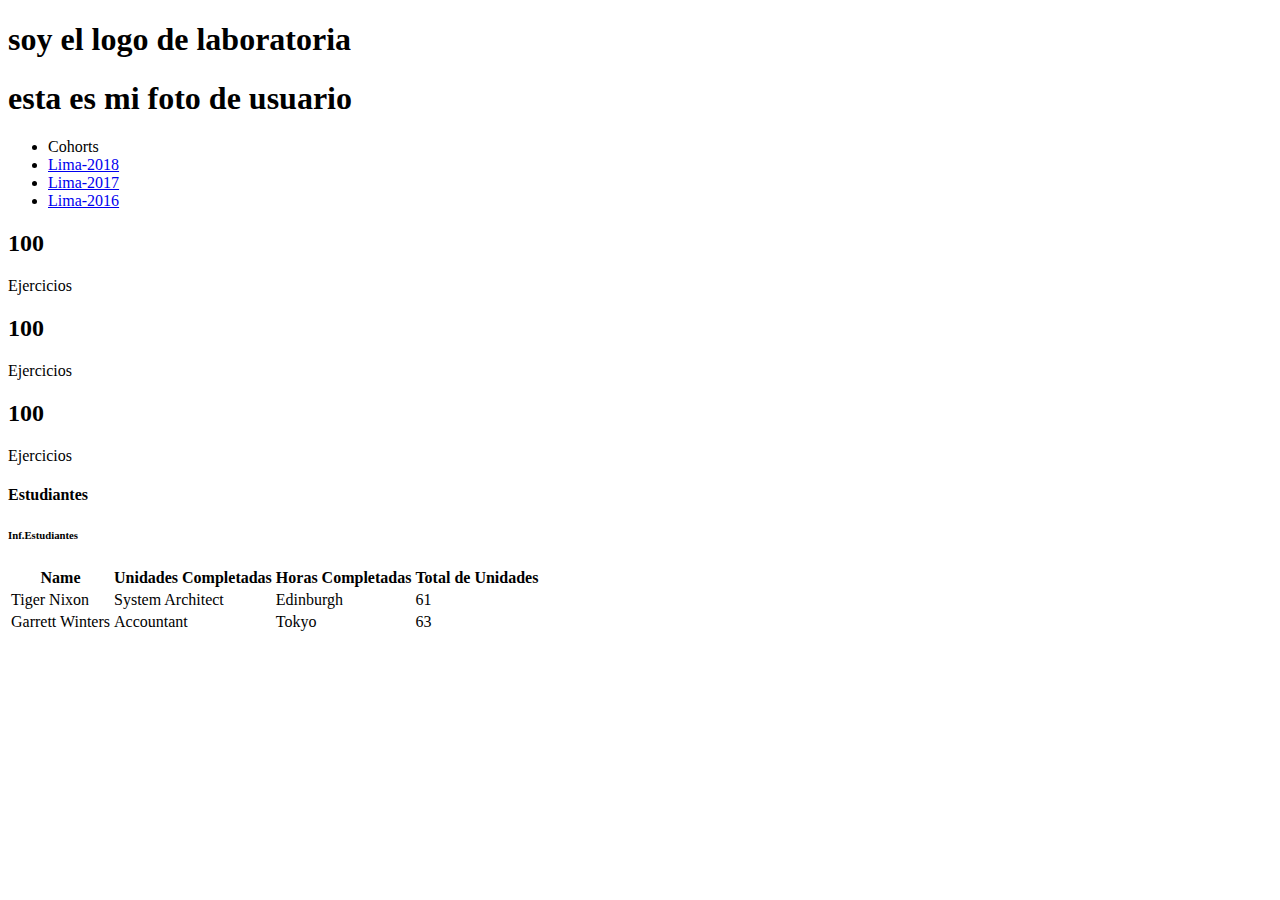
==== src/index.html @ 4afe00bd "Se agregó la plantilla base con estilos básicos en css +html" ====
<!DOCTYPE html>
<html lang="es">

<head>
    <meta charset="utf-8">
    <meta name="viewport" content="width=device-width, initial-scale=1">
    <link href="css/style.css" rel="stylesheet">
</head>

<body>
    <div>
        <div class="header">
            <nav>
                <!-- Logo -->
                <div class="navbar-left">
                    <h1>soy el logo de laboratoria</h1>
                </div>

                <div class="navbar-rigth">
                    <h1>esta es mi foto de usuario</h1>
                </div>
            </nav>
        </div>
        <div class="main">
            <div>
                <!-- Sidebar navigation-->
                <nav class="sidenav">
                    <ul>
                        <li>Cohorts</li>
                        <li>
                            <a href="#">Lima-2018 </a>
                        </li>
                        <li>
                            <a href="#">Lima-2017 </a>
                        </li>
                        <li>
                            <a href="#">Lima-2016</a>
                        </li>

                    </ul>
                    </li>
                    </ul>
                </nav>

            </div>

            <div class="container-fluid">

                <div class="row">

                    <div class="col-md-3">
                        <div class="card">
                            <h2>100</h2>
                            <p class="">Ejercicios </p>

                        </div>
                    </div>
                    <div class="col-md-3">
                        <div class="card">
                            <h2>100</h2>
                            <p class="">Ejercicios </p>

                        </div>
                    </div>
                    <div class="col-md-3">
                        <div class="card">
                            <h2>100</h2>
                            <p class="">Ejercicios </p>

                        </div>
                    </div>

                </div>

                <!-- debe ir tabla -->
                <div class="container-fluid">
                    <!-- Start Page Content -->
                    <div class="row">
                        <div class="col-12">

                            <div>
                                <div>
                                    <h4>Estudiantes</h4>
                                    <h6 class="card-subtitle">Inf.Estudiantes</h6>
                                    <div>
                                        <table id="customers">
                                            <thead>
                                                <tr>
                                                    <th>Name</th>
                                                    <th>Unidades Completadas</th>
                                                    <th>Horas Completadas</th>
                                                    <th>Total de Unidades</th>

                                                </tr>
                                            </thead>
                                            <tbody>
                                                <tr>
                                                    <td>Tiger Nixon</td>
                                                    <td>System Architect</td>
                                                    <td>Edinburgh</td>
                                                    <td>61</td>

                                                </tr>
                                                <tr>
                                                    <td>Garrett Winters</td>
                                                    <td>Accountant</td>
                                                    <td>Tokyo</td>
                                                    <td>63</td>

                                                </tr>

                                            </tbody>
                                        </table>
                                    </div>
                                </div>
                            </div>

                        </div>
                    </div>

                </div>





            </div>
        </div>

    </div>

</body>

</html>
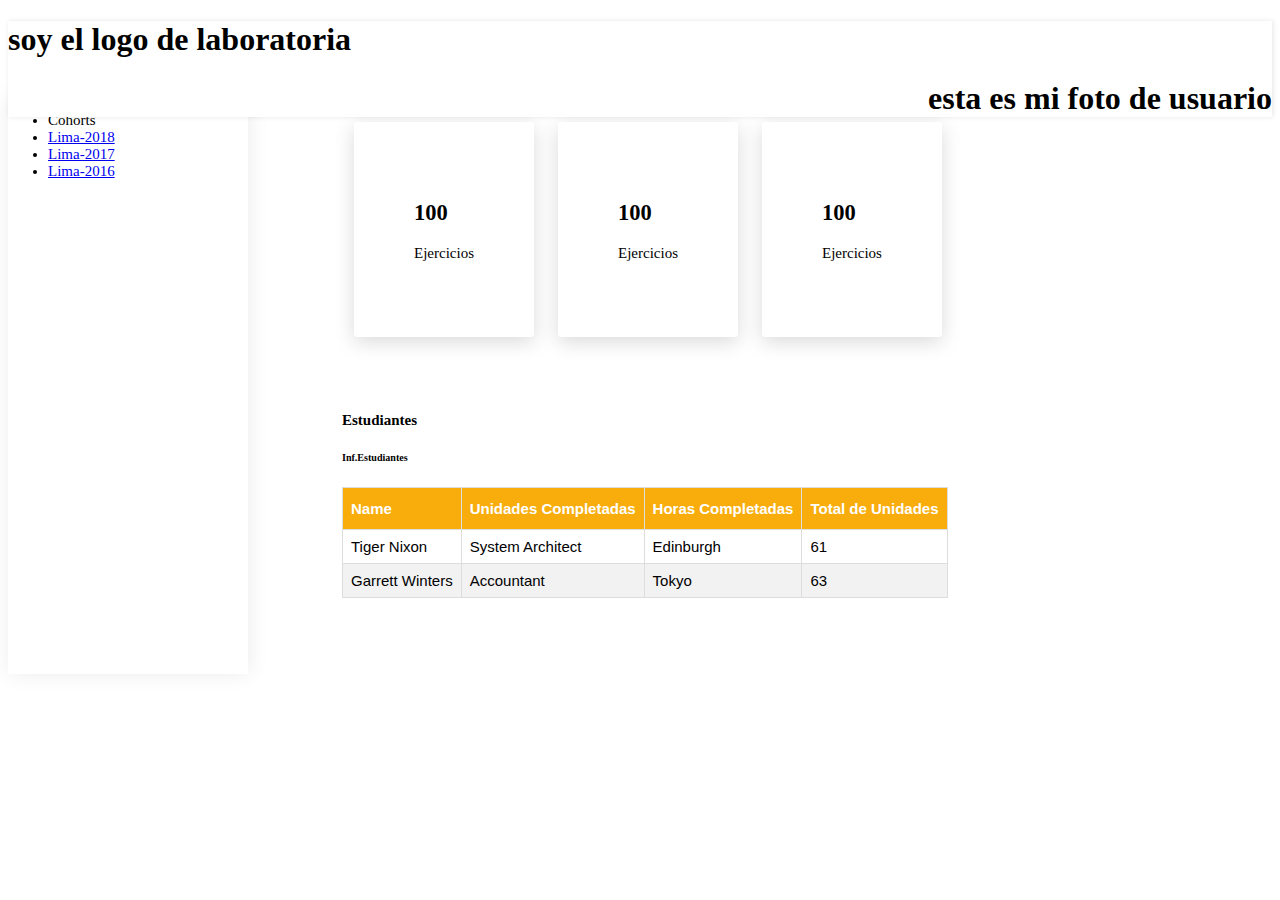
==== commit 35c99c86: "Se direccionó el archivo de Stylos.css" ====
--- a/src/index.html
+++ b/src/index.html
@@ -4,7 +4,7 @@
 <head>
     <meta charset="utf-8">
     <meta name="viewport" content="width=device-width, initial-scale=1">
-    <link href="css/style.css" rel="stylesheet">
+    <link rel="stylesheet" href="style.css">
 </head>
 
 <body>
@@ -128,7 +128,7 @@
         </div>
 
     </div>
-
+    <script type="text/javascript" src="data.js"></script>
 </body>
 
 </html>--- a/src/style.css
+++ b/src/style.css
@@ -0,0 +1,74 @@
+.main {
+  width: 100%;
+  top: 20px;
+  position: absolute;
+  font-size: 15px;
+  display: flex;
+}
+.container-fluid {
+  margin-top:7%;
+  margin-right: auto;
+  margin-left: auto;
+}
+.navbar-left {
+  text-align: left;
+}
+.navbar-rigth{
+  text-align: right;
+}
+.header {
+  position: relative;
+  z-index: 50;
+  background: #fff;
+  box-shadow: 1px 0 5px rgba(0, 0, 0, 0.1);
+}
+.row {
+
+  display: flex;
+
+}
+.col-md-4 {
+  flex: 0 0 25%;
+  max-width: 25%}
+.card {
+  background: #ffffff none repeat scroll 0 0;
+  margin: 12px ;
+  padding: 60px;
+  border: 0 solid #e7e7e7;
+  border-radius: 3px;
+  box-shadow: 0 5px 20px 0 rgba(0,0,0,0.15);
+}
+#customers {
+  font-family: "Trebuchet MS", Arial, Helvetica, sans-serif;
+  border-collapse: collapse;
+  width: 100%;
+}
+#customers td, #customers th {
+  border: 1px solid #ddd;
+  padding: 8px;
+}
+
+#customers tr:nth-child(even){background-color: #f2f2f2;}
+
+#customers tr:hover {background-color: #ddd;}
+
+#customers th {
+  padding-top: 12px;
+  padding-bottom: 12px;
+  text-align: left;
+  background-color: rgb(248, 173, 12);
+  color: white;
+}
+
+.sidenav {
+   margin-top:6%;
+   height: 100%;
+  position: absolute;
+  width: 240px;
+  height: 100%;
+
+  background: #fff;
+  -webkit-box-shadow: 1px 0 20px rgba(0, 0, 0, 0.08);
+  box-shadow: 1px 0 20px rgba(0, 0, 0, 0.08);
+
+}
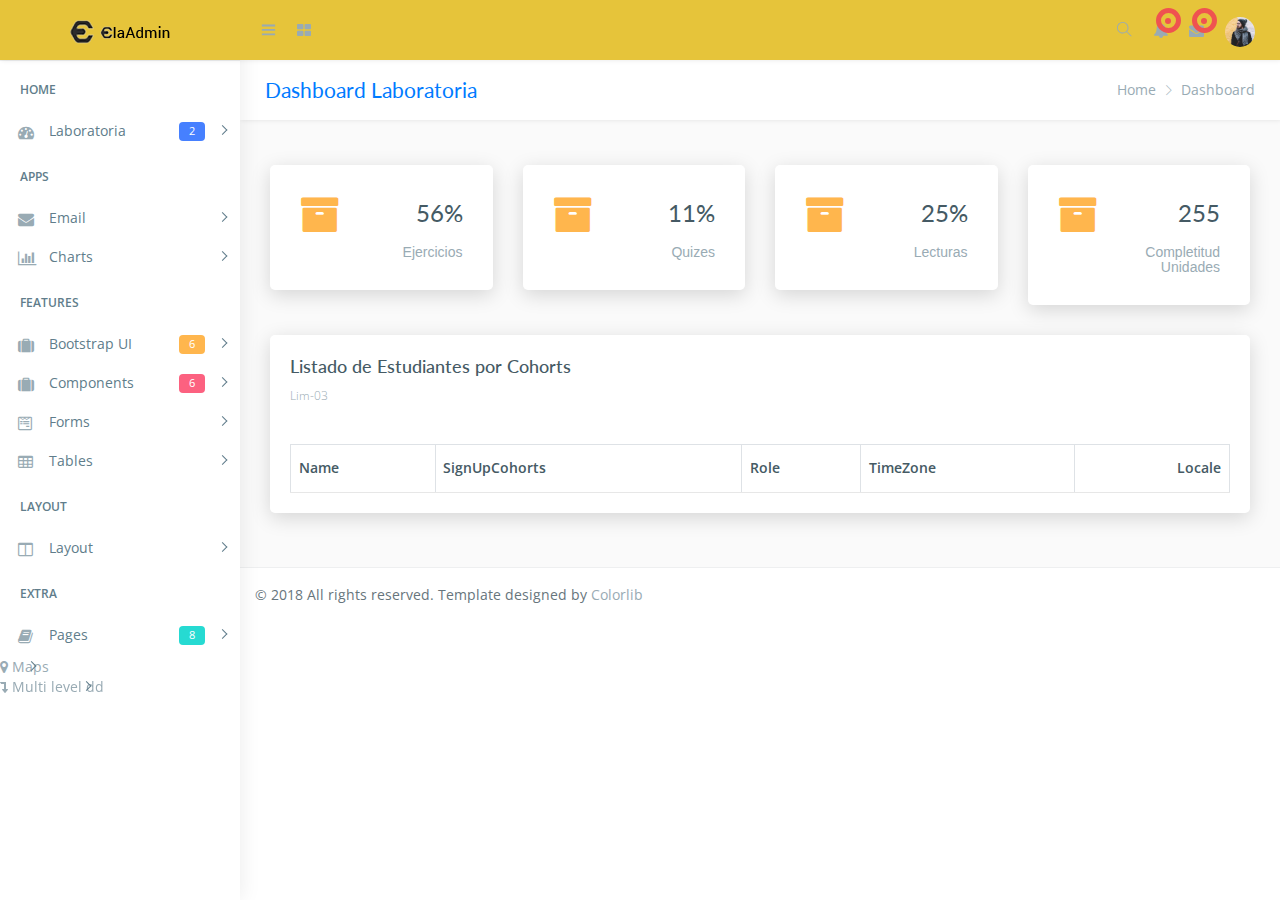
==== commit ea7b651c: "filtro por cohorts" ====
--- a/src/index.html
+++ b/src/index.html
@@ -1,134 +1,838 @@
 <!DOCTYPE html>
-<html lang="es">
+<html lang="en">
 
 <head>
     <meta charset="utf-8">
+    <meta http-equiv="X-UA-Compatible" content="IE=edge">
+    <!-- Tell the browser to be responsive to screen width -->
     <meta name="viewport" content="width=device-width, initial-scale=1">
-    <link rel="stylesheet" href="style.css">
+    <meta name="description" content="">
+    <meta name="author" content="">
+    <!-- Favicon icon -->
+    <link rel="icon" type="image/png" sizes="16x16" href="images/favicon.png">
+    <title>Ela - Bootstrap Admin Dashboard Template</title>
+    <!-- Bootstrap Core CSS -->
+    <link href="css/lib/bootstrap/bootstrap.min.css" rel="stylesheet">
+    <!-- Custom CSS -->
+
+    <link href="css/lib/calendar2/semantic.ui.min.css" rel="stylesheet">
+    <link href="css/lib/calendar2/pignose.calendar.min.css" rel="stylesheet">
+    <link href="css/lib/owl.carousel.min.css" rel="stylesheet" />
+    <link href="css/lib/owl.theme.default.min.css" rel="stylesheet" />
+    <link href="css/helper.css" rel="stylesheet">
+    <link href="css/style.css" rel="stylesheet">
+
 </head>
 
-<body>
-    <div>
+<body class="fix-header fix-sidebar">
+
+    <!-- Main wrapper  -->
+    <div id="main-wrapper">
+        <!-- header header  -->
         <div class="header">
-            <nav>
+            <nav class="navbar top-navbar navbar-expand-md navbar-light">
                 <!-- Logo -->
-                <div class="navbar-left">
-                    <h1>soy el logo de laboratoria</h1>
+                <div class="navbar-header">
+                    <a class="navbar-brand" href="index.html">
+                        <!-- Logo icon -->
+                        <b>
+                            <img src="images/logo.png" alt="homepage" class="dark-logo" />
+                        </b>
+                        <!--End Logo icon -->
+                        <!-- Logo text -->
+                        <span>
+                            <img src="images/logo-text.png" alt="homepage" class="dark-logo" />
+                        </span>
+                    </a>
                 </div>
-
-                <div class="navbar-rigth">
-                    <h1>esta es mi foto de usuario</h1>
+                <!-- End Logo -->
+                <div class="navbar-collapse">
+                    <!-- toggle and nav items -->
+                    <ul class="navbar-nav mr-auto mt-md-0">
+                        <!-- This is  -->
+                        <li class="nav-item">
+                            <a class="nav-link nav-toggler hidden-md-up text-muted  " href="javascript:void(0)">
+                                <i class="mdi mdi-menu"></i>
+                            </a>
+                        </li>
+                        <li class="nav-item m-l-10">
+                            <a class="nav-link sidebartoggler hidden-sm-down text-muted  " href="javascript:void(0)">
+                                <i class="ti-menu"></i>
+                            </a>
+                        </li>
+                        <!-- Messages -->
+                        <li class="nav-item dropdown mega-dropdown">
+                            <a class="nav-link dropdown-toggle text-muted  " href="#" data-toggle="dropdown" aria-haspopup="true"
+                                aria-expanded="false">
+                                <i class="fa fa-th-large"></i>
+                            </a>
+                            <div class="dropdown-menu animated zoomIn">
+                                <ul class="mega-dropdown-menu row">
+
+
+                                    <li class="col-lg-3  m-b-30">
+                                        <h4 class="m-b-20">CONTACT US</h4>
+                                        <!-- Contact -->
+                                        <form>
+                                            <div class="form-group">
+                                                <input type="text" class="form-control" id="exampleInputname1" placeholder="Enter Name"> </div>
+                                            <div class="form-group">
+                                                <input type="email" class="form-control" placeholder="Enter email"> </div>
+                                            <div class="form-group">
+                                                <textarea class="form-control" id="exampleTextarea" rows="3" placeholder="Message"></textarea>
+                                            </div>
+                                            <button type="submit" class="btn btn-info">Submit</button>
+                                        </form>
+                                    </li>
+                                    <li class="col-lg-3 col-xlg-3 m-b-30">
+                                        <h4 class="m-b-20">List style</h4>
+                                        <!-- List style -->
+                                        <ul class="list-style-none">
+                                            <li>
+                                                <a href="javascript:void(0)">
+                                                    <i class="fa fa-check text-success"></i> This Is Another Link</a>
+                                            </li>
+                                            <li>
+                                                <a href="javascript:void(0)">
+                                                    <i class="fa fa-check text-success"></i> This Is Another Link</a>
+                                            </li>
+                                            <li>
+                                                <a href="javascript:void(0)">
+                                                    <i class="fa fa-check text-success"></i> This Is Another Link</a>
+                                            </li>
+                                            <li>
+                                                <a href="javascript:void(0)">
+                                                    <i class="fa fa-check text-success"></i> This Is Another Link</a>
+                                            </li>
+                                            <li>
+                                                <a href="javascript:void(0)">
+                                                    <i class="fa fa-check text-success"></i> This Is Another Link</a>
+                                            </li>
+                                        </ul>
+                                    </li>
+                                    <li class="col-lg-3 col-xlg-3 m-b-30">
+                                        <h4 class="m-b-20">List style</h4>
+                                        <!-- List style -->
+                                        <ul class="list-style-none">
+                                            <li>
+                                                <a href="javascript:void(0)">
+                                                    <i class="fa fa-check text-success"></i> This Is Another Link</a>
+                                            </li>
+                                            <li>
+                                                <a href="javascript:void(0)">
+                                                    <i class="fa fa-check text-success"></i> This Is Another Link</a>
+                                            </li>
+                                            <li>
+                                                <a href="javascript:void(0)">
+                                                    <i class="fa fa-check text-success"></i> This Is Another Link</a>
+                                            </li>
+                                            <li>
+                                                <a href="javascript:void(0)">
+                                                    <i class="fa fa-check text-success"></i> This Is Another Link</a>
+                                            </li>
+                                            <li>
+                                                <a href="javascript:void(0)">
+                                                    <i class="fa fa-check text-success"></i> This Is Another Link</a>
+                                            </li>
+                                        </ul>
+                                    </li>
+                                    <li class="col-lg-3 col-xlg-3 m-b-30">
+                                        <h4 class="m-b-20">List style</h4>
+                                        <!-- List style -->
+                                        <ul class="list-style-none">
+                                            <li>
+                                                <a href="javascript:void(0)">
+                                                    <i class="fa fa-check text-success"></i> This Is Another Link</a>
+                                            </li>
+                                            <li>
+                                                <a href="javascript:void(0)">
+                                                    <i class="fa fa-check text-success"></i> This Is Another Link</a>
+                                            </li>
+                                            <li>
+                                                <a href="javascript:void(0)">
+                                                    <i class="fa fa-check text-success"></i> This Is Another Link</a>
+                                            </li>
+                                            <li>
+                                                <a href="javascript:void(0)">
+                                                    <i class="fa fa-check text-success"></i> This Is Another Link</a>
+                                            </li>
+                                            <li>
+                                                <a href="javascript:void(0)">
+                                                    <i class="fa fa-check text-success"></i> This Is Another Link</a>
+                                            </li>
+                                        </ul>
+                                    </li>
+                                </ul>
+                            </div>
+                        </li>
+                        <!-- End Messages -->
+                    </ul>
+                    <!-- User profile and search -->
+                    <ul class="navbar-nav my-lg-0">
+
+                        <!-- Search -->
+                        <li class="nav-item hidden-sm-down search-box">
+                            <a class="nav-link hidden-sm-down text-muted  " href="javascript:void(0)">
+                                <i class="ti-search"></i>
+                            </a>
+                            <form class="app-search">
+                                <input type="text" class="form-control" placeholder="Search here">
+                                <a class="srh-btn">
+                                    <i class="ti-close"></i>
+                                </a>
+                            </form>
+                        </li>
+                        <!-- Comment -->
+                        <li class="nav-item dropdown">
+                            <a class="nav-link dropdown-toggle text-muted text-muted  " href="#" data-toggle="dropdown" aria-haspopup="true" aria-expanded="false">
+                                <i class="fa fa-bell"></i>
+                                <div class="notify">
+                                    <span class="heartbit"></span>
+                                    <span class="point"></span>
+                                </div>
+                            </a>
+                            <div class="dropdown-menu dropdown-menu-right mailbox animated zoomIn">
+                                <ul>
+                                    <li>
+                                        <div class="drop-title">Notifications</div>
+                                    </li>
+                                    <li>
+                                        <div class="message-center">
+                                            <!-- Message -->
+                                            <a href="#">
+                                                <div class="btn btn-danger btn-circle m-r-10">
+                                                    <i class="fa fa-link"></i>
+                                                </div>
+                                                <div class="mail-contnet">
+                                                    <h5>This is title</h5>
+                                                    <span class="mail-desc">Just see the my new admin!</span>
+                                                    <span class="time">9:30 AM</span>
+                                                </div>
+                                            </a>
+                                            <!-- Message -->
+                                            <a href="#">
+                                                <div class="btn btn-success btn-circle m-r-10">
+                                                    <i class="ti-calendar"></i>
+                                                </div>
+                                                <div class="mail-contnet">
+                                                    <h5>This is another title</h5>
+                                                    <span class="mail-desc">Just a reminder that you have event</span>
+                                                    <span class="time">9:10 AM</span>
+                                                </div>
+                                            </a>
+                                            <!-- Message -->
+                                            <a href="#">
+                                                <div class="btn btn-info btn-circle m-r-10">
+                                                    <i class="ti-settings"></i>
+                                                </div>
+                                                <div class="mail-contnet">
+                                                    <h5>This is title</h5>
+                                                    <span class="mail-desc">You can customize this template as you want</span>
+                                                    <span class="time">9:08 AM</span>
+                                                </div>
+                                            </a>
+                                            <!-- Message -->
+                                            <a href="#">
+                                                <div class="btn btn-primary btn-circle m-r-10">
+                                                    <i class="ti-user"></i>
+                                                </div>
+                                                <div class="mail-contnet">
+                                                    <h5>This is another title</h5>
+                                                    <span class="mail-desc">Just see the my admin!</span>
+                                                    <span class="time">9:02 AM</span>
+                                                </div>
+                                            </a>
+                                        </div>
+                                    </li>
+                                    <li>
+                                        <a class="nav-link text-center" href="javascript:void(0);">
+                                            <strong>Check all notifications</strong>
+                                            <i class="fa fa-angle-right"></i>
+                                        </a>
+                                    </li>
+                                </ul>
+                            </div>
+                        </li>
+                        <!-- End Comment -->
+                        <!-- Messages -->
+                        <li class="nav-item dropdown">
+                            <a class="nav-link dropdown-toggle text-muted  " href="#" id="2" data-toggle="dropdown" aria-haspopup="true" aria-expanded="false">
+                                <i class="fa fa-envelope"></i>
+                                <div class="notify">
+                                    <span class="heartbit"></span>
+                                    <span class="point"></span>
+                                </div>
+                            </a>
+                            <div class="dropdown-menu dropdown-menu-right mailbox animated zoomIn" aria-labelledby="2">
+                                <ul>
+                                    <li>
+                                        <div class="drop-title">You have 4 new messages</div>
+                                    </li>
+                                    <li>
+                                        <div class="message-center">
+                                            <!-- Message -->
+                                            <a href="#">
+                                                <div class="user-img">
+                                                    <img src="images/users/5.jpg" alt="user" class="img-circle">
+                                                    <span class="profile-status online pull-right"></span>
+                                                </div>
+                                                <div class="mail-contnet">
+                                                    <h5>Michael Qin</h5>
+                                                    <span class="mail-desc">Just see the my admin!</span>
+                                                    <span class="time">9:30 AM</span>
+                                                </div>
+                                            </a>
+                                            <!-- Message -->
+                                            <a href="#">
+                                                <div class="user-img">
+                                                    <img src="images/users/2.jpg" alt="user" class="img-circle">
+                                                    <span class="profile-status busy pull-right"></span>
+                                                </div>
+                                                <div class="mail-contnet">
+                                                    <h5>John Doe</h5>
+                                                    <span class="mail-desc">I've sung a song! See you at</span>
+                                                    <span class="time">9:10 AM</span>
+                                                </div>
+                                            </a>
+                                            <!-- Message -->
+                                            <a href="#">
+                                                <div class="user-img">
+                                                    <img src="images/users/3.jpg" alt="user" class="img-circle">
+                                                    <span class="profile-status away pull-right"></span>
+                                                </div>
+                                                <div class="mail-contnet">
+                                                    <h5>Mr. John</h5>
+                                                    <span class="mail-desc">I am a singer!</span>
+                                                    <span class="time">9:08 AM</span>
+                                                </div>
+                                            </a>
+                                            <!-- Message -->
+                                            <a href="#">
+                                                <div class="user-img">
+                                                    <img src="images/users/4.jpg" alt="user" class="img-circle">
+                                                    <span class="profile-status offline pull-right"></span>
+                                                </div>
+                                                <div class="mail-contnet">
+                                                    <h5>Michael Qin</h5>
+                                                    <span class="mail-desc">Just see the my admin!</span>
+                                                    <span class="time">9:02 AM</span>
+                                                </div>
+                                            </a>
+                                        </div>
+                                    </li>
+                                    <li>
+                                        <a class="nav-link text-center" href="javascript:void(0);">
+                                            <strong>See all e-Mails</strong>
+                                            <i class="fa fa-angle-right"></i>
+                                        </a>
+                                    </li>
+                                </ul>
+                            </div>
+                        </li>
+                        <!-- End Messages -->
+                        <!-- Profile -->
+                        <li class="nav-item dropdown">
+                            <a class="nav-link dropdown-toggle text-muted  " href="#" data-toggle="dropdown" aria-haspopup="true" aria-expanded="false">
+                                <img src="images/users/5.jpg" alt="user" class="profile-pic" />
+                            </a>
+                            <div class="dropdown-menu dropdown-menu-right animated zoomIn">
+                                <ul class="dropdown-user">
+                                    <li>
+                                        <a href="#">
+                                            <i class="ti-user"></i> Profile</a>
+                                    </li>
+                                    <li>
+                                        <a href="#">
+                                            <i class="ti-wallet"></i> Balance</a>
+                                    </li>
+                                    <li>
+                                        <a href="#">
+                                            <i class="ti-email"></i> Inbox</a>
+                                    </li>
+                                    <li>
+                                        <a href="#">
+                                            <i class="ti-settings"></i> Setting</a>
+                                    </li>
+                                    <li>
+                                        <a href="#">
+                                            <i class="fa fa-power-off"></i> Logout</a>
+                                    </li>
+                                </ul>
+                            </div>
+                        </li>
+                    </ul>
                 </div>
             </nav>
         </div>
-        <div class="main">
-            <div>
+        <!-- End header header -->
+        <!-- Left Sidebar  -->
+        <div class="left-sidebar">
+            <!-- Sidebar scroll-->
+            <div class="scroll-sidebar">
                 <!-- Sidebar navigation-->
-                <nav class="sidenav">
-                    <ul>
-                        <li>Cohorts</li>
-                        <li>
-                            <a href="#">Lima-2018 </a>
-                        </li>
-                        <li>
-                            <a href="#">Lima-2017 </a>
-                        </li>
-                        <li>
-                            <a href="#">Lima-2016</a>
-                        </li>
-
-                    </ul>
-                    </li>
+                <nav class="sidebar-nav">
+                    <ul id="sidebarnav">
+                        <li class="nav-devider"></li>
+                        <li class="nav-label">Home</li>
+                        <li>
+                            <a class="has-arrow  " href="#" aria-expanded="false">
+                                <i class="fa fa-tachometer"></i>
+                                <span class="hide-menu">Laboratoria
+                                    <span class="label label-rouded label-primary pull-right">2</span>
+                                </span>
+                            </a>
+                            <ul aria-expanded="false" class="collapse">
+                                <li>
+                                    <a href="index.html">Ecommerce </a>
+                                </li>
+                                <li>
+                                    <a href="index1.html">Analytics </a>
+                                </li>
+                            </ul>
+                        </li>
+                        <li class="nav-label">Apps</li>
+                        <li>
+                            <a class="has-arrow  " href="#" aria-expanded="false">
+                                <i class="fa fa-envelope"></i>
+                                <span class="hide-menu">Email</span>
+                            </a>
+                            <ul aria-expanded="false" class="collapse">
+                                <li>
+                                    <a href="email-compose.html">Compose</a>
+                                </li>
+                                <li>
+                                    <a href="email-read.html">Read</a>
+                                </li>
+                                <li>
+                                    <a href="email-inbox.html">Inbox</a>
+                                </li>
+                            </ul>
+                        </li>
+                        <li>
+                            <a class="has-arrow  " href="#" aria-expanded="false">
+                                <i class="fa fa-bar-chart"></i>
+                                <span class="hide-menu">Charts</span>
+                            </a>
+                            <ul aria-expanded="false" class="collapse">
+                                <li>
+                                    <a href="chart-flot.html">Flot</a>
+                                </li>
+                                <li>
+                                    <a href="chart-morris.html">Morris</a>
+                                </li>
+                                <li>
+                                    <a href="chart-chartjs.html">ChartJs</a>
+                                </li>
+                                <li>
+                                    <a href="chart-chartist.html">Chartist </a>
+                                </li>
+                                <li>
+                                    <a href="chart-amchart.html">AmChart</a>
+                                </li>
+                                <li>
+                                    <a href="chart-echart.html">EChart</a>
+                                </li>
+                                <li>
+                                    <a href="chart-sparkline.html">Sparkline</a>
+                                </li>
+                                <li>
+                                    <a href="chart-peity.html">Peity</a>
+                                </li>
+                            </ul>
+                        </li>
+                        <li class="nav-label">Features</li>
+                        <li>
+                            <a class="has-arrow  " href="#" aria-expanded="false">
+                                <i class="fa fa-suitcase"></i>
+                                <span class="hide-menu">Bootstrap UI
+                                    <span class="label label-rouded label-warning pull-right">6</span>
+                                </span>
+                            </a>
+                            <ul aria-expanded="false" class="collapse">
+                                <li>
+                                    <a href="ui-alert.html">Alert</a>
+                                </li>
+                                <li>
+                                    <a href="ui-button.html">Button</a>
+                                </li>
+                                <li>
+                                    <a href="ui-dropdown.html">Dropdown</a>
+                                </li>
+                                <li>
+                                    <a href="ui-progressbar.html">Progressbar</a>
+                                </li>
+                                <li>
+                                    <a href="ui-tab.html">Tab</a>
+                                </li>
+                                <li>
+                                    <a href="ui-typography.html">Typography</a>
+                                </li>
+                            </ul>
+                        </li>
+                        <li>
+                            <a class="has-arrow  " href="#" aria-expanded="false">
+                                <i class="fa fa-suitcase"></i>
+                                <span class="hide-menu">Components
+                                    <span class="label label-rouded label-danger pull-right">6</span>
+                                </span>
+                            </a>
+                            <ul aria-expanded="false" class="collapse">
+                                <li>
+                                    <a href="uc-calender.html">Calender</a>
+                                </li>
+                                <li>
+                                    <a href="uc-datamap.html">Datamap</a>
+                                </li>
+                                <li>
+                                    <a href="uc-nestedable.html">Nestedable</a>
+                                </li>
+                                <li>
+                                    <a href="uc-sweetalert.html">Sweetalert</a>
+                                </li>
+                                <li>
+                                    <a href="uc-toastr.html">Toastr</a>
+                                </li>
+                                <li>
+                                    <a href="uc-weather.html">Weather</a>
+                                </li>
+                            </ul>
+                        </li>
+                        <li>
+                            <a class="has-arrow  " href="#" aria-expanded="false">
+                                <i class="fa fa-wpforms"></i>
+                                <span class="hide-menu">Forms</span>
+                            </a>
+                            <ul aria-expanded="false" class="collapse">
+                                <li>
+                                    <a href="form-basic.html">Basic Forms</a>
+                                </li>
+                                <li>
+                                    <a href="form-layout.html">Form Layout</a>
+                                </li>
+                                <li>
+                                    <a href="form-validation.html">Form Validation</a>
+                                </li>
+                                <li>
+                                    <a href="form-editor.html">Editor</a>
+                                </li>
+                                <li>
+                                    <a href="form-dropzone.html">Dropzone</a>
+                                </li>
+                            </ul>
+                        </li>
+                        <li>
+                            <a class="has-arrow  " href="#" aria-expanded="false">
+                                <i class="fa fa-table"></i>
+                                <span class="hide-menu">Tables</span>
+                            </a>
+                            <ul aria-expanded="false" class="collapse">
+                                <li>
+                                    <a href="table-bootstrap.html">Basic Tables</a>
+                                </li>
+                                <li>
+                                    <a href="table-datatable.html">Data Tables</a>
+                                </li>
+                            </ul>
+                        </li>
+                        <li class="nav-label">Layout</li>
+                        <li>
+                            <a class="has-arrow  " href="#" aria-expanded="false">
+                                <i class="fa fa-columns"></i>
+                                <span class="hide-menu">Layout</span>
+                            </a>
+                            <ul aria-expanded="false" class="collapse">
+                                <li>
+                                    <a href="layout-blank.html">Blank</a>
+                                </li>
+                                <li>
+                                    <a href="layout-boxed.html">Boxed</a>
+                                </li>
+                                <li>
+                                    <a href="layout-fix-header.html">Fix Header</a>
+                                </li>
+                                <li>
+                                    <a href="layout-fix-sidebar.html">Fix Sidebar</a>
+                                </li>
+                            </ul>
+                        </li>
+                        <li class="nav-label">EXTRA</li>
+                        <li>
+                            <a class="has-arrow  " href="#" aria-expanded="false">
+                                <i class="fa fa-book"></i>
+                                <span class="hide-menu">Pages
+                                    <span class="label label-rouded label-success pull-right">8</span>
+                                </span>
+                            </a>
+                            <ul aria-expanded="false" class="collapse">
+
+                                <li>
+                                    <a href="#" class="has-arrow">Authentication
+                                        <span class="label label-rounded label-success">6</span>
+                                    </a>
+                                    <ul aria-expanded="false" class="collapse">
+                                        <li>
+                                            <a href="page-login.html">Login</a>
+                                        </li>
+                                        <li>
+                                            <a href="page-register.html">Register</a>
+                                        </li>
+                                        <li>
+                                            <a href="page-invoice.html">Invoice</a>
+                                        </li>
+                                    </ul>
+                                </li>
+                                <li>
+                                    <a href="#" class="has-arrow">Error Pages</a>
+                                    <ul aria-expanded="false" class="collapse"></ul>
+                                        <li>
+                                            <a href="page-error-400.html">400</a>
+                                        </li>
+                                        <li>
+                                            <a href="page-error-403.html">403</a>
+                                        </li>
+                                        <li>
+                                            <a href="page-error-404.html">404</a>
+                                        </li>
+                                        <li>
+                                            <a href="page-error-500.html">500</a>
+                                        </li>
+                                        <li>
+                                            <a href="page-error-503.html">503</a>
+                                        </li>
+                                    </ul>
+                                </li>
+                            </ul>
+                        </li>
+                        <li>
+                            <a class="has-arrow  " href="#" aria-expanded="false">
+                                <i class="fa fa-map-marker"></i>
+                                <span class="hide-menu">Maps</span>
+                            </a>
+                            <ul aria-expanded="false" class="collapse">
+                                <li>
+                                    <a href="map-google.html">Google</a>
+                                </li>
+                                <li>
+                                    <a href="map-vector.html">Vector</a>
+                                </li>
+                            </ul>
+                        </li>
+                        <li>
+                            <a class="has-arrow  " href="#" aria-expanded="false">
+                                <i class="fa fa-level-down"></i>
+                                <span class="hide-menu">Multi level dd</span>
+                            </a>
+                            <ul aria-expanded="false" class="collapse">
+                                <li>
+                                    <a href="#">item 1.1</a>
+                                </li>
+                                <li>
+                                    <a href="#">item 1.2</a>
+                                </li>
+                                <li>
+                                    <a class="has-arrow" href="#" aria-expanded="false">Menu 1.3</a>
+                                    <ul aria-expanded="false" class="collapse">
+                                        <li>
+                                            <a href="#">item 1.3.1</a>
+                                        </li>
+                                        <li>
+                                            <a href="#">item 1.3.2</a>
+                                        </li>
+                                        <li>
+                                            <a href="#">item 1.3.3</a>
+                                        </li>
+                                        <li>
+                                            <a href="#">item 1.3.4</a>
+                                        </li>
+                                    </ul>
+                                </li>
+                                <li>
+                                    <a href="#">item 1.4</a>
+                                </li>
+                            </ul>
+                        </li>
                     </ul>
                 </nav>
-
+                <!-- End Sidebar navigation -->
             </div>
-
+            <!-- End Sidebar scroll-->
+        </div>
+        <!-- End Left Sidebar  -->
+        <!-- Page wrapper  -->
+        <div class="page-wrapper">
+            <!-- Bread crumb -->
+            <div class="row page-titles">
+                <div class="col-md-5 align-self-center">
+                    <h3 class="text-primary">Dashboard Laboratoria</h3>
+                </div>
+                <div class="col-md-7 align-self-center">
+                    <ol class="breadcrumb">
+                        <li class="breadcrumb-item">
+                            <a href="javascript:void(0)">Home</a>
+                        </li>
+                        <li class="breadcrumb-item active">Dashboard</li>
+                    </ol>
+                </div>
+            </div>
+            <!-- End Bread crumb -->
+            <!-- Container fluid  -->
             <div class="container-fluid">
-
+                <!-- Start Page Content -->
                 <div class="row">
-
                     <div class="col-md-3">
-                        <div class="card">
-                            <h2>100</h2>
-                            <p class="">Ejercicios </p>
-
+                        <div class="card p-30">
+                            <div class="media">
+                                <div class="media-left meida media-middle">
+                                    <span>
+                                        <i class="fa fa-archive f-s-40 color-warning"></i>
+                                    </span>
+                                </div>
+                                <div class="media-body media-text-right">
+                                    <h2>56%</h2>
+                                    <p class="m-b-0">Ejercicios</p>
+                                </div>
+                            </div>
                         </div>
                     </div>
                     <div class="col-md-3">
-                        <div class="card">
-                            <h2>100</h2>
-                            <p class="">Ejercicios </p>
-
+                        <div class="card p-30">
+                            <div class="media">
+                                <div class="media-left meida media-middle">
+                                    <span>
+                                        <i class="fa fa-archive f-s-40 color-warning"></i>
+                                    </span>
+                                </div>
+                                <div class="media-body media-text-right">
+                                    <h2>11%</h2>
+                                    <p class="m-b-0">Quizes</p>
+                                </div>
+                            </div>
                         </div>
                     </div>
                     <div class="col-md-3">
-                        <div class="card">
-                            <h2>100</h2>
-                            <p class="">Ejercicios </p>
-
+                        <div class="card p-30">
+                            <div class="media">
+                                <div class="media-left meida media-middle">
+                                    <span>
+                                        <i class="fa fa-archive f-s-40 color-warning"></i>
+                                    </span>
+                                </div>
+                                <div class="media-body media-text-right">
+                                    <h2>25%</h2>
+                                    <p class="m-b-0">Lecturas</p>
+                                </div>
+                            </div>
                         </div>
                     </div>
-
-                </div>
-
-                <!-- debe ir tabla -->
-                <div class="container-fluid">
-                    <!-- Start Page Content -->
-                    <div class="row">
-                        <div class="col-12">
-
-                            <div>
-                                <div>
-                                    <h4>Estudiantes</h4>
-                                    <h6 class="card-subtitle">Inf.Estudiantes</h6>
-                                    <div>
-                                        <table id="customers">
-                                            <thead>
-                                                <tr>
-                                                    <th>Name</th>
-                                                    <th>Unidades Completadas</th>
-                                                    <th>Horas Completadas</th>
-                                                    <th>Total de Unidades</th>
-
-                                                </tr>
-                                            </thead>
-                                            <tbody>
-                                                <tr>
-                                                    <td>Tiger Nixon</td>
-                                                    <td>System Architect</td>
-                                                    <td>Edinburgh</td>
-                                                    <td>61</td>
-
-                                                </tr>
-                                                <tr>
-                                                    <td>Garrett Winters</td>
-                                                    <td>Accountant</td>
-                                                    <td>Tokyo</td>
-                                                    <td>63</td>
-
-                                                </tr>
-
-                                            </tbody>
-                                        </table>
-                                    </div>
+                    <div class="col-md-3">
+                        <div class="card p-30">
+                            <div class="media">
+                                <div class="media-left meida media-middle">
+                                    <span>
+                                        <i class="fa fa-archive f-s-40 color-warning"></i>
+                                    </span>
+                                </div>
+                                <div class="media-body media-text-right">
+                                    <h2>255</h2>
+                                    <p class="m-b-0">Completitud Unidades</p>
                                 </div>
                             </div>
-
                         </div>
                     </div>
-
                 </div>
-
-
-
-
-
+                <!-- *******************************DATATABLE **********************************************-->
+                <div class="card">
+                    <div class="card-body">
+                        <h4 class="card-title">Listado de Estudiantes por Cohorts</h4>
+                        <h6 class="card-subtitle">Lim-03</h6>
+                        <div class="table-responsive m-t-40">
+                            <table  class="table table-bordered table-striped">
+                                <thead>
+                                    <tr>
+                                        <th>Name</th>
+                                        <th>SignUpCohorts</th>
+                                        <th>Role</th>
+                                        <th>TimeZone</th>
+                                        <th>Locale</th>
+                                     
+                                    </tr>
+                                </thead>
+                                <tbody id="tbody">
+                                   
+                 
+                                </tbody>
+                            </table>
+                        </div>
+                    </div>
+                </div>
+
+
+                <!-- *******************************DATATABLE **********************************************-->
+
+
+                <!-- End PAge Content -->
             </div>
+            <!-- End Container fluid  -->
+            <!-- footer -->
+            <footer class="footer"> © 2018 All rights reserved. Template designed by
+                <a href="https://colorlib.com">Colorlib</a>
+            </footer>
+            <!-- End footer -->
         </div>
-
+        <!-- End Page wrapper  -->
     </div>
-    <script type="text/javascript" src="data.js"></script>
+    <!-- End Wrapper -->
+    <!-- All Jquery -->
+    <script src="js/lib/jquery/jquery.min.js"></script>
+    <!-- Bootstrap tether Core JavaScript -->
+    <script src="js/lib/bootstrap/js/popper.min.js"></script>
+    <script src="js/lib/bootstrap/js/bootstrap.min.js"></script>
+    <!-- slimscrollbar scrollbar JavaScript -->
+    <script src="js/jquery.slimscroll.js"></script>
+    <!--Menu sidebar -->
+    <script src="js/sidebarmenu.js"></script>
+    <!--stickey kit -->
+    <script src="js/lib/sticky-kit-master/dist/sticky-kit.min.js"></script>
+    <!--Custom JavaScript -->
+
+
+    <!-- Amchart -->
+    <script src="js/lib/morris-chart/raphael-min.js"></script>
+    <script src="js/lib/morris-chart/morris.js"></script>
+    <script src="js/lib/morris-chart/dashboard1-init.js"></script>
+
+
+    <script src="js/lib/calendar-2/moment.latest.min.js"></script>
+    <!-- scripit init-->
+    <script src="js/lib/calendar-2/semantic.ui.min.js"></script>
+    <!-- scripit init-->
+    <script src="js/lib/calendar-2/prism.min.js"></script>
+    <!-- scripit init-->
+    <script src="js/lib/calendar-2/pignose.calendar.min.js"></script>
+    <!-- scripit init-->
+    <script src="js/lib/calendar-2/pignose.init.js"></script>
+
+    <script src="js/lib/owl-carousel/owl.carousel.min.js"></script>
+    <script src="js/lib/owl-carousel/owl.carousel-init.js"></script>
+    <!--*********************DATATABLES JSCRIPT*************************************************-->
+
+
+    <script src="js/lib/datatables/datatables.min.js"></script>
+    <script src="js/lib/datatables/cdn.datatables.net/buttons/1.2.2/js/dataTables.buttons.min.js"></script>
+    <script src="js/lib/datatables/cdn.datatables.net/buttons/1.2.2/js/buttons.flash.min.js"></script>
+    <script src="js/lib/datatables/cdnjs.cloudflare.com/ajax/libs/jszip/2.5.0/jszip.min.js"></script>
+    <script src="js/lib/datatables/cdn.rawgit.com/bpampuch/pdfmake/0.1.18/build/pdfmake.min.js"></script>
+    <script src="js/lib/datatables/cdn.rawgit.com/bpampuch/pdfmake/0.1.18/build/vfs_fonts.js"></script>
+    <script src="js/lib/datatables/cdn.datatables.net/buttons/1.2.2/js/buttons.html5.min.js"></script>
+    <script src="js/lib/datatables/cdn.datatables.net/buttons/1.2.2/js/buttons.print.min.js"></script>
+    <script src="js/lib/datatables/datatables-init.js"></script>
+    <!--*********************DATATABLES JSCRIPT*************************************************-->
+
+    <!-- scripit init-->
+<!-- 
+    <script src="js/scripts.js"></script> -->
+    <script src="data.js"></script> 
+
 </body>
 
 </html>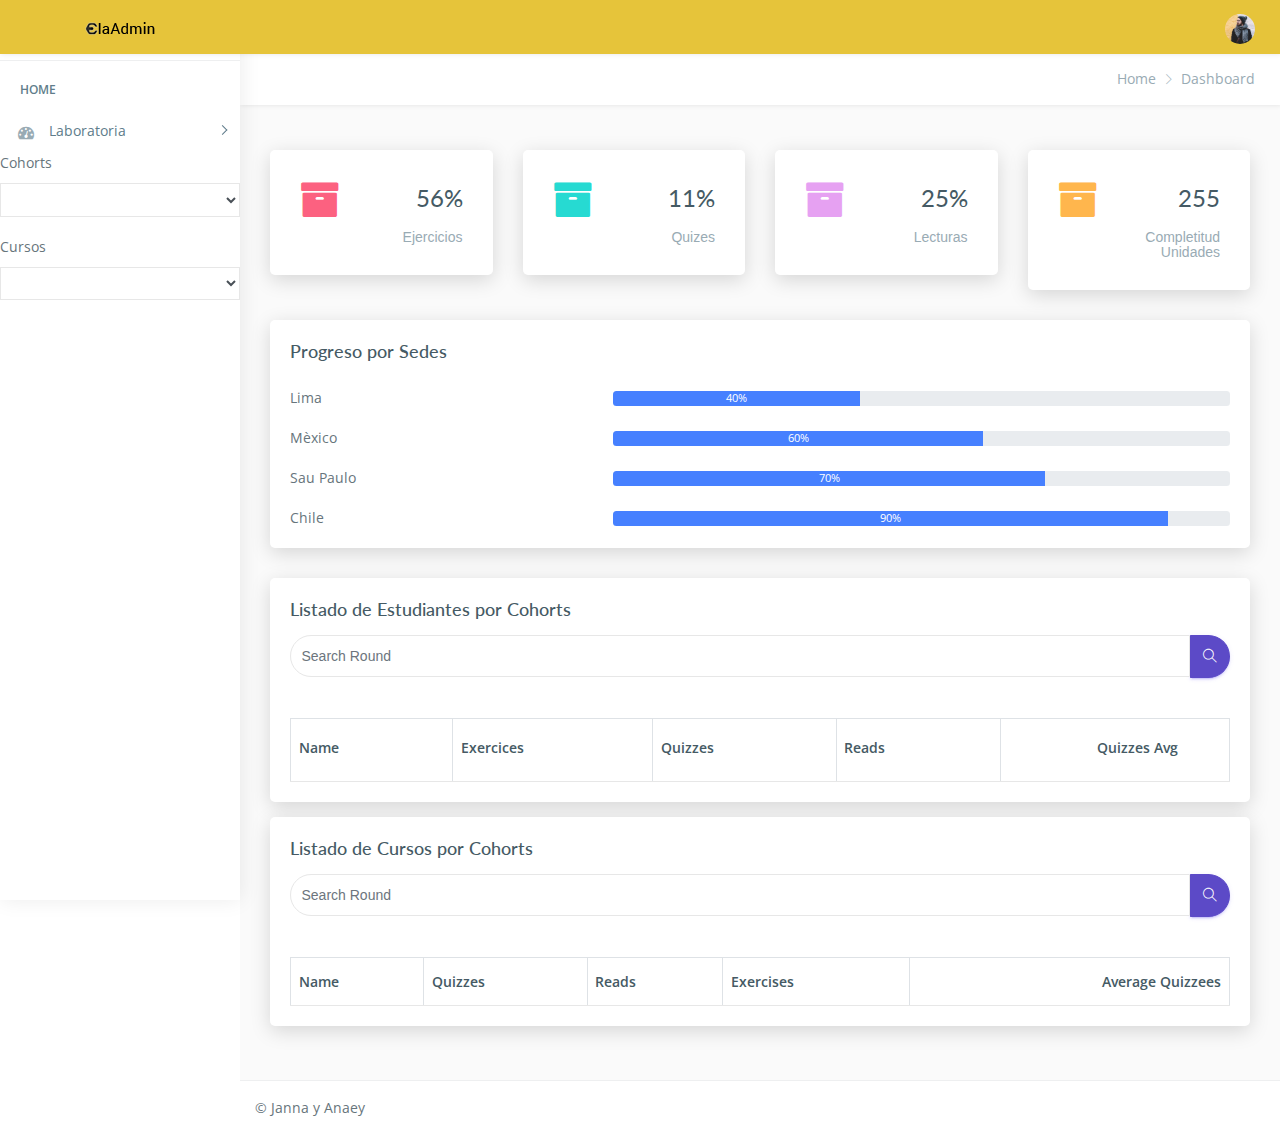
==== commit ba1812ad: "se creo la funcion initEvents para hacer la busqueda en las tablas" ====
--- a/src/index.html
+++ b/src/index.html
@@ -10,8 +10,11 @@
     <meta name="author" content="">
     <!-- Favicon icon -->
     <link rel="icon" type="image/png" sizes="16x16" href="images/favicon.png">
-    <title>Ela - Bootstrap Admin Dashboard Template</title>
+    <title>Dashboard Laboratoria</title>
     <!-- Bootstrap Core CSS -->
+    <link rel="stylesheet" href="https://use.fontawesome.com/releases/v5.1.0/css/all.css" integrity="sha384-lKuwvrZot6UHsBSfcMvOkWwlCMgc0TaWr+30HWe3a4ltaBwTZhyTEggF5tJv8tbt" crossorigin="anonymous">
+
+
     <link href="css/lib/bootstrap/bootstrap.min.css" rel="stylesheet">
     <!-- Custom CSS -->
 
@@ -34,12 +37,8 @@
                 <!-- Logo -->
                 <div class="navbar-header">
                     <a class="navbar-brand" href="index.html">
-                        <!-- Logo icon -->
-                        <b>
-                            <img src="images/logo.png" alt="homepage" class="dark-logo" />
-                        </b>
-                        <!--End Logo icon -->
-                        <!-- Logo text -->
+
+                        <!--Logo text-->
                         <span>
                             <img src="images/logo-text.png" alt="homepage" class="dark-logo" />
                         </span>
@@ -55,310 +54,22 @@
                                 <i class="mdi mdi-menu"></i>
                             </a>
                         </li>
-                        <li class="nav-item m-l-10">
-                            <a class="nav-link sidebartoggler hidden-sm-down text-muted  " href="javascript:void(0)">
-                                <i class="ti-menu"></i>
-                            </a>
-                        </li>
+
                         <!-- Messages -->
-                        <li class="nav-item dropdown mega-dropdown">
-                            <a class="nav-link dropdown-toggle text-muted  " href="#" data-toggle="dropdown" aria-haspopup="true"
-                                aria-expanded="false">
-                                <i class="fa fa-th-large"></i>
-                            </a>
-                            <div class="dropdown-menu animated zoomIn">
-                                <ul class="mega-dropdown-menu row">
-
-
-                                    <li class="col-lg-3  m-b-30">
-                                        <h4 class="m-b-20">CONTACT US</h4>
-                                        <!-- Contact -->
-                                        <form>
-                                            <div class="form-group">
-                                                <input type="text" class="form-control" id="exampleInputname1" placeholder="Enter Name"> </div>
-                                            <div class="form-group">
-                                                <input type="email" class="form-control" placeholder="Enter email"> </div>
-                                            <div class="form-group">
-                                                <textarea class="form-control" id="exampleTextarea" rows="3" placeholder="Message"></textarea>
-                                            </div>
-                                            <button type="submit" class="btn btn-info">Submit</button>
-                                        </form>
-                                    </li>
-                                    <li class="col-lg-3 col-xlg-3 m-b-30">
-                                        <h4 class="m-b-20">List style</h4>
-                                        <!-- List style -->
-                                        <ul class="list-style-none">
-                                            <li>
-                                                <a href="javascript:void(0)">
-                                                    <i class="fa fa-check text-success"></i> This Is Another Link</a>
-                                            </li>
-                                            <li>
-                                                <a href="javascript:void(0)">
-                                                    <i class="fa fa-check text-success"></i> This Is Another Link</a>
-                                            </li>
-                                            <li>
-                                                <a href="javascript:void(0)">
-                                                    <i class="fa fa-check text-success"></i> This Is Another Link</a>
-                                            </li>
-                                            <li>
-                                                <a href="javascript:void(0)">
-                                                    <i class="fa fa-check text-success"></i> This Is Another Link</a>
-                                            </li>
-                                            <li>
-                                                <a href="javascript:void(0)">
-                                                    <i class="fa fa-check text-success"></i> This Is Another Link</a>
-                                            </li>
-                                        </ul>
-                                    </li>
-                                    <li class="col-lg-3 col-xlg-3 m-b-30">
-                                        <h4 class="m-b-20">List style</h4>
-                                        <!-- List style -->
-                                        <ul class="list-style-none">
-                                            <li>
-                                                <a href="javascript:void(0)">
-                                                    <i class="fa fa-check text-success"></i> This Is Another Link</a>
-                                            </li>
-                                            <li>
-                                                <a href="javascript:void(0)">
-                                                    <i class="fa fa-check text-success"></i> This Is Another Link</a>
-                                            </li>
-                                            <li>
-                                                <a href="javascript:void(0)">
-                                                    <i class="fa fa-check text-success"></i> This Is Another Link</a>
-                                            </li>
-                                            <li>
-                                                <a href="javascript:void(0)">
-                                                    <i class="fa fa-check text-success"></i> This Is Another Link</a>
-                                            </li>
-                                            <li>
-                                                <a href="javascript:void(0)">
-                                                    <i class="fa fa-check text-success"></i> This Is Another Link</a>
-                                            </li>
-                                        </ul>
-                                    </li>
-                                    <li class="col-lg-3 col-xlg-3 m-b-30">
-                                        <h4 class="m-b-20">List style</h4>
-                                        <!-- List style -->
-                                        <ul class="list-style-none">
-                                            <li>
-                                                <a href="javascript:void(0)">
-                                                    <i class="fa fa-check text-success"></i> This Is Another Link</a>
-                                            </li>
-                                            <li>
-                                                <a href="javascript:void(0)">
-                                                    <i class="fa fa-check text-success"></i> This Is Another Link</a>
-                                            </li>
-                                            <li>
-                                                <a href="javascript:void(0)">
-                                                    <i class="fa fa-check text-success"></i> This Is Another Link</a>
-                                            </li>
-                                            <li>
-                                                <a href="javascript:void(0)">
-                                                    <i class="fa fa-check text-success"></i> This Is Another Link</a>
-                                            </li>
-                                            <li>
-                                                <a href="javascript:void(0)">
-                                                    <i class="fa fa-check text-success"></i> This Is Another Link</a>
-                                            </li>
-                                        </ul>
-                                    </li>
-                                </ul>
-                            </div>
-                        </li>
+
                         <!-- End Messages -->
                     </ul>
                     <!-- User profile and search -->
                     <ul class="navbar-nav my-lg-0">
 
-                        <!-- Search -->
-                        <li class="nav-item hidden-sm-down search-box">
-                            <a class="nav-link hidden-sm-down text-muted  " href="javascript:void(0)">
-                                <i class="ti-search"></i>
-                            </a>
-                            <form class="app-search">
-                                <input type="text" class="form-control" placeholder="Search here">
-                                <a class="srh-btn">
-                                    <i class="ti-close"></i>
-                                </a>
-                            </form>
-                        </li>
-                        <!-- Comment -->
-                        <li class="nav-item dropdown">
-                            <a class="nav-link dropdown-toggle text-muted text-muted  " href="#" data-toggle="dropdown" aria-haspopup="true" aria-expanded="false">
-                                <i class="fa fa-bell"></i>
-                                <div class="notify">
-                                    <span class="heartbit"></span>
-                                    <span class="point"></span>
-                                </div>
-                            </a>
-                            <div class="dropdown-menu dropdown-menu-right mailbox animated zoomIn">
-                                <ul>
-                                    <li>
-                                        <div class="drop-title">Notifications</div>
-                                    </li>
-                                    <li>
-                                        <div class="message-center">
-                                            <!-- Message -->
-                                            <a href="#">
-                                                <div class="btn btn-danger btn-circle m-r-10">
-                                                    <i class="fa fa-link"></i>
-                                                </div>
-                                                <div class="mail-contnet">
-                                                    <h5>This is title</h5>
-                                                    <span class="mail-desc">Just see the my new admin!</span>
-                                                    <span class="time">9:30 AM</span>
-                                                </div>
-                                            </a>
-                                            <!-- Message -->
-                                            <a href="#">
-                                                <div class="btn btn-success btn-circle m-r-10">
-                                                    <i class="ti-calendar"></i>
-                                                </div>
-                                                <div class="mail-contnet">
-                                                    <h5>This is another title</h5>
-                                                    <span class="mail-desc">Just a reminder that you have event</span>
-                                                    <span class="time">9:10 AM</span>
-                                                </div>
-                                            </a>
-                                            <!-- Message -->
-                                            <a href="#">
-                                                <div class="btn btn-info btn-circle m-r-10">
-                                                    <i class="ti-settings"></i>
-                                                </div>
-                                                <div class="mail-contnet">
-                                                    <h5>This is title</h5>
-                                                    <span class="mail-desc">You can customize this template as you want</span>
-                                                    <span class="time">9:08 AM</span>
-                                                </div>
-                                            </a>
-                                            <!-- Message -->
-                                            <a href="#">
-                                                <div class="btn btn-primary btn-circle m-r-10">
-                                                    <i class="ti-user"></i>
-                                                </div>
-                                                <div class="mail-contnet">
-                                                    <h5>This is another title</h5>
-                                                    <span class="mail-desc">Just see the my admin!</span>
-                                                    <span class="time">9:02 AM</span>
-                                                </div>
-                                            </a>
-                                        </div>
-                                    </li>
-                                    <li>
-                                        <a class="nav-link text-center" href="javascript:void(0);">
-                                            <strong>Check all notifications</strong>
-                                            <i class="fa fa-angle-right"></i>
-                                        </a>
-                                    </li>
-                                </ul>
-                            </div>
-                        </li>
-                        <!-- End Comment -->
-                        <!-- Messages -->
-                        <li class="nav-item dropdown">
-                            <a class="nav-link dropdown-toggle text-muted  " href="#" id="2" data-toggle="dropdown" aria-haspopup="true" aria-expanded="false">
-                                <i class="fa fa-envelope"></i>
-                                <div class="notify">
-                                    <span class="heartbit"></span>
-                                    <span class="point"></span>
-                                </div>
-                            </a>
-                            <div class="dropdown-menu dropdown-menu-right mailbox animated zoomIn" aria-labelledby="2">
-                                <ul>
-                                    <li>
-                                        <div class="drop-title">You have 4 new messages</div>
-                                    </li>
-                                    <li>
-                                        <div class="message-center">
-                                            <!-- Message -->
-                                            <a href="#">
-                                                <div class="user-img">
-                                                    <img src="images/users/5.jpg" alt="user" class="img-circle">
-                                                    <span class="profile-status online pull-right"></span>
-                                                </div>
-                                                <div class="mail-contnet">
-                                                    <h5>Michael Qin</h5>
-                                                    <span class="mail-desc">Just see the my admin!</span>
-                                                    <span class="time">9:30 AM</span>
-                                                </div>
-                                            </a>
-                                            <!-- Message -->
-                                            <a href="#">
-                                                <div class="user-img">
-                                                    <img src="images/users/2.jpg" alt="user" class="img-circle">
-                                                    <span class="profile-status busy pull-right"></span>
-                                                </div>
-                                                <div class="mail-contnet">
-                                                    <h5>John Doe</h5>
-                                                    <span class="mail-desc">I've sung a song! See you at</span>
-                                                    <span class="time">9:10 AM</span>
-                                                </div>
-                                            </a>
-                                            <!-- Message -->
-                                            <a href="#">
-                                                <div class="user-img">
-                                                    <img src="images/users/3.jpg" alt="user" class="img-circle">
-                                                    <span class="profile-status away pull-right"></span>
-                                                </div>
-                                                <div class="mail-contnet">
-                                                    <h5>Mr. John</h5>
-                                                    <span class="mail-desc">I am a singer!</span>
-                                                    <span class="time">9:08 AM</span>
-                                                </div>
-                                            </a>
-                                            <!-- Message -->
-                                            <a href="#">
-                                                <div class="user-img">
-                                                    <img src="images/users/4.jpg" alt="user" class="img-circle">
-                                                    <span class="profile-status offline pull-right"></span>
-                                                </div>
-                                                <div class="mail-contnet">
-                                                    <h5>Michael Qin</h5>
-                                                    <span class="mail-desc">Just see the my admin!</span>
-                                                    <span class="time">9:02 AM</span>
-                                                </div>
-                                            </a>
-                                        </div>
-                                    </li>
-                                    <li>
-                                        <a class="nav-link text-center" href="javascript:void(0);">
-                                            <strong>See all e-Mails</strong>
-                                            <i class="fa fa-angle-right"></i>
-                                        </a>
-                                    </li>
-                                </ul>
-                            </div>
-                        </li>
-                        <!-- End Messages -->
+
+
                         <!-- Profile -->
                         <li class="nav-item dropdown">
                             <a class="nav-link dropdown-toggle text-muted  " href="#" data-toggle="dropdown" aria-haspopup="true" aria-expanded="false">
                                 <img src="images/users/5.jpg" alt="user" class="profile-pic" />
                             </a>
-                            <div class="dropdown-menu dropdown-menu-right animated zoomIn">
-                                <ul class="dropdown-user">
-                                    <li>
-                                        <a href="#">
-                                            <i class="ti-user"></i> Profile</a>
-                                    </li>
-                                    <li>
-                                        <a href="#">
-                                            <i class="ti-wallet"></i> Balance</a>
-                                    </li>
-                                    <li>
-                                        <a href="#">
-                                            <i class="ti-email"></i> Inbox</a>
-                                    </li>
-                                    <li>
-                                        <a href="#">
-                                            <i class="ti-settings"></i> Setting</a>
-                                    </li>
-                                    <li>
-                                        <a href="#">
-                                            <i class="fa fa-power-off"></i> Logout</a>
-                                    </li>
-                                </ul>
-                            </div>
+
                         </li>
                     </ul>
                 </div>
@@ -377,280 +88,42 @@
                         <li>
                             <a class="has-arrow  " href="#" aria-expanded="false">
                                 <i class="fa fa-tachometer"></i>
-                                <span class="hide-menu">Laboratoria
-                                    <span class="label label-rouded label-primary pull-right">2</span>
-                                </span>
+                                <span class="hide-menu">Laboratoria</span>
+
                             </a>
-                            <ul aria-expanded="false" class="collapse">
-                                <li>
-                                    <a href="index.html">Ecommerce </a>
-                                </li>
-                                <li>
-                                    <a href="index1.html">Analytics </a>
-                                </li>
-                            </ul>
-                        </li>
-                        <li class="nav-label">Apps</li>
+                        </li>
+
+                        <!-- <div class="basic-form">
+                                <form>
+                                    <div class="form-group">
+                                            <label>Cohorts</label>
+                                       <div class="input-group input-group-rounded">
+                                            <input type="text" placeholder="Search Round" name="Search" class="form-control">
+                                            <span class="input-group-btn"><button class="btn btn-primary btn-group-right" type="submit"><i class="ti-search"></i></button></span>
+                                        </div>
+                                    </div>
+                                  
+                              
+                                </form>
+                            </div> -->
+
                         <li>
-                            <a class="has-arrow  " href="#" aria-expanded="false">
-                                <i class="fa fa-envelope"></i>
-                                <span class="hide-menu">Email</span>
-                            </a>
-                            <ul aria-expanded="false" class="collapse">
-                                <li>
-                                    <a href="email-compose.html">Compose</a>
-                                </li>
-                                <li>
-                                    <a href="email-read.html">Read</a>
-                                </li>
-                                <li>
-                                    <a href="email-inbox.html">Inbox</a>
-                                </li>
-                            </ul>
+                            <div class="form-group">
+                                <label>Cohorts</label>
+                                <select id="selectCohorts" class="form-control">
+
+                                </select>
+                            </div>
                         </li>
                         <li>
-                            <a class="has-arrow  " href="#" aria-expanded="false">
-                                <i class="fa fa-bar-chart"></i>
-                                <span class="hide-menu">Charts</span>
-                            </a>
-                            <ul aria-expanded="false" class="collapse">
-                                <li>
-                                    <a href="chart-flot.html">Flot</a>
-                                </li>
-                                <li>
-                                    <a href="chart-morris.html">Morris</a>
-                                </li>
-                                <li>
-                                    <a href="chart-chartjs.html">ChartJs</a>
-                                </li>
-                                <li>
-                                    <a href="chart-chartist.html">Chartist </a>
-                                </li>
-                                <li>
-                                    <a href="chart-amchart.html">AmChart</a>
-                                </li>
-                                <li>
-                                    <a href="chart-echart.html">EChart</a>
-                                </li>
-                                <li>
-                                    <a href="chart-sparkline.html">Sparkline</a>
-                                </li>
-                                <li>
-                                    <a href="chart-peity.html">Peity</a>
-                                </li>
-                            </ul>
-                        </li>
-                        <li class="nav-label">Features</li>
-                        <li>
-                            <a class="has-arrow  " href="#" aria-expanded="false">
-                                <i class="fa fa-suitcase"></i>
-                                <span class="hide-menu">Bootstrap UI
-                                    <span class="label label-rouded label-warning pull-right">6</span>
-                                </span>
-                            </a>
-                            <ul aria-expanded="false" class="collapse">
-                                <li>
-                                    <a href="ui-alert.html">Alert</a>
-                                </li>
-                                <li>
-                                    <a href="ui-button.html">Button</a>
-                                </li>
-                                <li>
-                                    <a href="ui-dropdown.html">Dropdown</a>
-                                </li>
-                                <li>
-                                    <a href="ui-progressbar.html">Progressbar</a>
-                                </li>
-                                <li>
-                                    <a href="ui-tab.html">Tab</a>
-                                </li>
-                                <li>
-                                    <a href="ui-typography.html">Typography</a>
-                                </li>
-                            </ul>
-                        </li>
-                        <li>
-                            <a class="has-arrow  " href="#" aria-expanded="false">
-                                <i class="fa fa-suitcase"></i>
-                                <span class="hide-menu">Components
-                                    <span class="label label-rouded label-danger pull-right">6</span>
-                                </span>
-                            </a>
-                            <ul aria-expanded="false" class="collapse">
-                                <li>
-                                    <a href="uc-calender.html">Calender</a>
-                                </li>
-                                <li>
-                                    <a href="uc-datamap.html">Datamap</a>
-                                </li>
-                                <li>
-                                    <a href="uc-nestedable.html">Nestedable</a>
-                                </li>
-                                <li>
-                                    <a href="uc-sweetalert.html">Sweetalert</a>
-                                </li>
-                                <li>
-                                    <a href="uc-toastr.html">Toastr</a>
-                                </li>
-                                <li>
-                                    <a href="uc-weather.html">Weather</a>
-                                </li>
-                            </ul>
-                        </li>
-                        <li>
-                            <a class="has-arrow  " href="#" aria-expanded="false">
-                                <i class="fa fa-wpforms"></i>
-                                <span class="hide-menu">Forms</span>
-                            </a>
-                            <ul aria-expanded="false" class="collapse">
-                                <li>
-                                    <a href="form-basic.html">Basic Forms</a>
-                                </li>
-                                <li>
-                                    <a href="form-layout.html">Form Layout</a>
-                                </li>
-                                <li>
-                                    <a href="form-validation.html">Form Validation</a>
-                                </li>
-                                <li>
-                                    <a href="form-editor.html">Editor</a>
-                                </li>
-                                <li>
-                                    <a href="form-dropzone.html">Dropzone</a>
-                                </li>
-                            </ul>
-                        </li>
-                        <li>
-                            <a class="has-arrow  " href="#" aria-expanded="false">
-                                <i class="fa fa-table"></i>
-                                <span class="hide-menu">Tables</span>
-                            </a>
-                            <ul aria-expanded="false" class="collapse">
-                                <li>
-                                    <a href="table-bootstrap.html">Basic Tables</a>
-                                </li>
-                                <li>
-                                    <a href="table-datatable.html">Data Tables</a>
-                                </li>
-                            </ul>
-                        </li>
-                        <li class="nav-label">Layout</li>
-                        <li>
-                            <a class="has-arrow  " href="#" aria-expanded="false">
-                                <i class="fa fa-columns"></i>
-                                <span class="hide-menu">Layout</span>
-                            </a>
-                            <ul aria-expanded="false" class="collapse">
-                                <li>
-                                    <a href="layout-blank.html">Blank</a>
-                                </li>
-                                <li>
-                                    <a href="layout-boxed.html">Boxed</a>
-                                </li>
-                                <li>
-                                    <a href="layout-fix-header.html">Fix Header</a>
-                                </li>
-                                <li>
-                                    <a href="layout-fix-sidebar.html">Fix Sidebar</a>
-                                </li>
-                            </ul>
-                        </li>
-                        <li class="nav-label">EXTRA</li>
-                        <li>
-                            <a class="has-arrow  " href="#" aria-expanded="false">
-                                <i class="fa fa-book"></i>
-                                <span class="hide-menu">Pages
-                                    <span class="label label-rouded label-success pull-right">8</span>
-                                </span>
-                            </a>
-                            <ul aria-expanded="false" class="collapse">
-
-                                <li>
-                                    <a href="#" class="has-arrow">Authentication
-                                        <span class="label label-rounded label-success">6</span>
-                                    </a>
-                                    <ul aria-expanded="false" class="collapse">
-                                        <li>
-                                            <a href="page-login.html">Login</a>
-                                        </li>
-                                        <li>
-                                            <a href="page-register.html">Register</a>
-                                        </li>
-                                        <li>
-                                            <a href="page-invoice.html">Invoice</a>
-                                        </li>
-                                    </ul>
-                                </li>
-                                <li>
-                                    <a href="#" class="has-arrow">Error Pages</a>
-                                    <ul aria-expanded="false" class="collapse"></ul>
-                                        <li>
-                                            <a href="page-error-400.html">400</a>
-                                        </li>
-                                        <li>
-                                            <a href="page-error-403.html">403</a>
-                                        </li>
-                                        <li>
-                                            <a href="page-error-404.html">404</a>
-                                        </li>
-                                        <li>
-                                            <a href="page-error-500.html">500</a>
-                                        </li>
-                                        <li>
-                                            <a href="page-error-503.html">503</a>
-                                        </li>
-                                    </ul>
-                                </li>
-                            </ul>
-                        </li>
-                        <li>
-                            <a class="has-arrow  " href="#" aria-expanded="false">
-                                <i class="fa fa-map-marker"></i>
-                                <span class="hide-menu">Maps</span>
-                            </a>
-                            <ul aria-expanded="false" class="collapse">
-                                <li>
-                                    <a href="map-google.html">Google</a>
-                                </li>
-                                <li>
-                                    <a href="map-vector.html">Vector</a>
-                                </li>
-                            </ul>
-                        </li>
-                        <li>
-                            <a class="has-arrow  " href="#" aria-expanded="false">
-                                <i class="fa fa-level-down"></i>
-                                <span class="hide-menu">Multi level dd</span>
-                            </a>
-                            <ul aria-expanded="false" class="collapse">
-                                <li>
-                                    <a href="#">item 1.1</a>
-                                </li>
-                                <li>
-                                    <a href="#">item 1.2</a>
-                                </li>
-                                <li>
-                                    <a class="has-arrow" href="#" aria-expanded="false">Menu 1.3</a>
-                                    <ul aria-expanded="false" class="collapse">
-                                        <li>
-                                            <a href="#">item 1.3.1</a>
-                                        </li>
-                                        <li>
-                                            <a href="#">item 1.3.2</a>
-                                        </li>
-                                        <li>
-                                            <a href="#">item 1.3.3</a>
-                                        </li>
-                                        <li>
-                                            <a href="#">item 1.3.4</a>
-                                        </li>
-                                    </ul>
-                                </li>
-                                <li>
-                                    <a href="#">item 1.4</a>
-                                </li>
-                            </ul>
-                        </li>
+                            <div class="form-group">
+                                <label>Cursos</label>
+                                <select id="selectCourses" class="form-control">
+
+                                </select>
+                            </div>
+                        </li>
+
                     </ul>
                 </nav>
                 <!-- End Sidebar navigation -->
@@ -663,7 +136,7 @@
             <!-- Bread crumb -->
             <div class="row page-titles">
                 <div class="col-md-5 align-self-center">
-                    <h3 class="text-primary">Dashboard Laboratoria</h3>
+                    <!-- <h3 class="text-primary"> Lima</h3> -->
                 </div>
                 <div class="col-md-7 align-self-center">
                     <ol class="breadcrumb">
@@ -684,12 +157,42 @@
                             <div class="media">
                                 <div class="media-left meida media-middle">
                                     <span>
-                                        <i class="fa fa-archive f-s-40 color-warning"></i>
+                                        <i class="fa fa-archive f-s-40 color-danger"></i>
                                     </span>
                                 </div>
                                 <div class="media-body media-text-right">
                                     <h2>56%</h2>
                                     <p class="m-b-0">Ejercicios</p>
+                                </div>
+                            </div>
+                        </div>
+                    </div>
+                    <div class="col-md-3">
+                        <div class="card p-30">
+                            <div class="media">
+                                <div class="media-left meida media-middle">
+                                    <span>
+                                        <i class="fa fa-archive f-s-40 color-success"></i>
+                                    </span>
+                                </div>
+                                <div class="media-body media-text-right">
+                                    <h2>11%</h2>
+                                    <p class="m-b-0">Quizes</p>
+                                </div>
+                            </div>
+                        </div>
+                    </div>
+                    <div class="col-md-3">
+                        <div class="card p-30">
+                            <div class="media">
+                                <div class="media-left meida media-middle">
+                                    <span>
+                                        <i class="fa fa-archive f-s-40 color-pink"></i>
+                                    </span>
+                                </div>
+                                <div class="media-body media-text-right">
+                                    <h2>25%</h2>
+                                    <p class="m-b-0">Lecturas</p>
                                 </div>
                             </div>
                         </div>
@@ -703,36 +206,6 @@
                                     </span>
                                 </div>
                                 <div class="media-body media-text-right">
-                                    <h2>11%</h2>
-                                    <p class="m-b-0">Quizes</p>
-                                </div>
-                            </div>
-                        </div>
-                    </div>
-                    <div class="col-md-3">
-                        <div class="card p-30">
-                            <div class="media">
-                                <div class="media-left meida media-middle">
-                                    <span>
-                                        <i class="fa fa-archive f-s-40 color-warning"></i>
-                                    </span>
-                                </div>
-                                <div class="media-body media-text-right">
-                                    <h2>25%</h2>
-                                    <p class="m-b-0">Lecturas</p>
-                                </div>
-                            </div>
-                        </div>
-                    </div>
-                    <div class="col-md-3">
-                        <div class="card p-30">
-                            <div class="media">
-                                <div class="media-left meida media-middle">
-                                    <span>
-                                        <i class="fa fa-archive f-s-40 color-warning"></i>
-                                    </span>
-                                </div>
-                                <div class="media-body media-text-right">
                                     <h2>255</h2>
                                     <p class="m-b-0">Completitud Unidades</p>
                                 </div>
@@ -740,99 +213,212 @@
                         </div>
                     </div>
                 </div>
-                <!-- *******************************DATATABLE **********************************************-->
+                <!-- *******************************INDICADORES GENERALES POR SEDES  **********************************************-->
+                <div class="row">
+
+                    <div class="col-lg-12">
+                        <div class="card">
+                            <div class="card-title">
+                                <h4>Progreso por Sedes </h4>
+                            </div>
+                            <div class="card-body">
+                                <div class="current-progress">
+                                    <div class="progress-content">
+                                        <div class="row">
+                                            <div class="col-lg-4">
+                                                <div class="progress-text">Lima</div>
+                                            </div>
+                                            <div class="col-lg-8">
+                                                <div class="current-progressbar">
+                                                    <div class="progress">
+                                                        <div class="progress-bar progress-bar-primary w-40" role="progressbar" aria-valuenow="40" aria-valuemin="0" aria-valuemax="100">
+                                                            40%
+                                                        </div>
+                                                    </div>
+                                                </div>
+                                            </div>
+                                        </div>
+                                    </div>
+                                    <div class="progress-content">
+                                        <div class="row">
+                                            <div class="col-lg-4">
+                                                <div class="progress-text">Mèxico</div>
+                                            </div>
+                                            <div class="col-lg-8">
+                                                <div class="current-progressbar">
+                                                    <div class="progress">
+                                                        <div class="progress-bar progress-bar-primary w-60" role="progressbar" aria-valuenow="60" aria-valuemin="0" aria-valuemax="100">
+                                                            60%
+                                                        </div>
+                                                    </div>
+                                                </div>
+                                            </div>
+                                        </div>
+                                    </div>
+                                    <div class="progress-content">
+                                        <div class="row">
+                                            <div class="col-lg-4">
+                                                <div class="progress-text">Sau Paulo</div>
+                                            </div>
+                                            <div class="col-lg-8">
+                                                <div class="current-progressbar">
+                                                    <div class="progress">
+                                                        <div class="progress-bar progress-bar-primary w-70" role="progressbar" aria-valuenow="70" aria-valuemin="0" aria-valuemax="100">
+                                                            70%
+                                                        </div>
+                                                    </div>
+                                                </div>
+                                            </div>
+                                        </div>
+                                    </div>
+                                    <div class="progress-content">
+                                        <div class="row">
+                                            <div class="col-lg-4">
+                                                <div class="progress-text">Chile</div>
+                                            </div>
+                                            <div class="col-lg-8">
+                                                <div class="current-progressbar">
+                                                    <div class="progress">
+                                                        <div class="progress-bar progress-bar-primary w-90" role="progressbar" aria-valuenow="90" aria-valuemin="0" aria-valuemax="100">
+                                                            90%
+                                                        </div>
+                                                        <br>
+                                                    </div>
+                                                </div>
+                                            </div>
+                                        </div>
+                                    </div>
+
+                                </div>
+                            </div>
+                        </div>
+
+                    </div>
+                    <!-- /# column -->
+
+
+                </div>
+
+
+
+
+                <!-- *******************************DATATABLE ESTUDIANTES DE UN COHORT  **********************************************-->
+
                 <div class="card">
                     <div class="card-body">
+
                         <h4 class="card-title">Listado de Estudiantes por Cohorts</h4>
-                        <h6 class="card-subtitle">Lim-03</h6>
+                        <h6 class="card-subtitle"></h6>
+                        <!--********************************************SEARCH ********************************************************************-->
+                        <div class="basic-form">
+                            <form>
+                                <div class="form-group">
+                                    <div class="input-group input-group-rounded">
+                                        <input id="obtenerValor" type="text" placeholder="Search Round" name="Search" class="form-control">
+                                        <span class="input-group-btn">
+                                            <button id="btnSearchStudent" class="btn btn-primary btn-group-right" type="button" >
+                                                <i class="ti-search"></i>
+                                            </button>
+                                        </span>
+                                    </div>
+                                </div>
+
+
+
+                                <!--********************************************SEARCH ********************************************************************-->
+
+                                <div class="table-responsive m-t-40">
+                                    <table class="table table-bordered table-striped">
+                                        <thead id="tableHead">
+                                            <tr>
+
+                                                <th>Name
+                                                    <button id="sortNombre" name="sortNombre" value="DESC" data- type="button" class="btn btn-link m-b-10 m-l-5">
+                                                        <i class="fas fa-sort"></i>
+                                                    </button>
+                                                </th>
+                                                <th>Exercices
+                                                    <button id="percentExercices" name="sortPercentExercices" value="DESC" type="button" class="btn btn-link m-b-10 m-l-5">
+                                                        <i class="fas fa-sort"></i>
+                                                    </button>
+                                                </th>
+                                                <th>Quizzes
+                                                    <button id="percentQuizzes" name="sortPercentQuizzes" value="DESC" type="button" class="btn btn-link m-b-10 m-l-5">
+                                                        <i class="fas fa-sort"></i>
+                                                    </button>
+                                                </th>
+                                                <th>Reads
+                                                    <button id="percentReads" name="sortPercentReads" value="DESC" type="button" class="btn btn-link m-b-10 m-l-5">
+                                                        <i class="fas fa-sort"></i>
+                                                    </button>
+                                                </th>
+                                                <th>Quizzes Avg
+                                                    <button id="percentQuizzesScoreAvg" name="sortPercentQuizzesScoreAvg" value="DESC" type="button" class="btn btn-link m-b-10 m-l-5">
+                                                        <i class="fas fa-sort"></i>
+                                                    </button>
+                                                </th>
+
+                                            </tr>
+                                        </thead>
+                                        <tbody id="tableCohorts">
+
+
+                                        </tbody>
+                                    </table>
+                                </div>
+                            </form>
+                        </div>
+                    </div>
+                </div>
+
+
+                <!-- *******************************DATATABLE CURSOS DE ESE COHORTS **********************************************-->
+                <div class="card">
+                    <div class="card-body">
+                        <h4 class="card-title">Listado de Cursos por Cohorts</h4>
+                        <h6 class="card-subtitle"></h6>
+                        <!--********************************************SEARCH ********************************************************************-->
+                        <div class="basic-form">
+                            <form>
+                                <div class="form-group">
+                                    <div class="input-group input-group-rounded">
+                                        <input type="text" placeholder="Search Round" name="Search" class="form-control">
+                                        <span class="input-group-btn">
+                                            <button class="btn btn-primary btn-group-right" type="submit">
+                                                <i class="ti-search"></i>
+                                            </button>
+                                        </span>
+                                    </div>
+                                </div>
+
+
+                            </form>
+                        </div>
+                        <!--********************************************SEARCH ********************************************************************-->
                         <div class="table-responsive m-t-40">
-                            <table  class="table table-bordered table-striped">
+                            <table class="table table-bordered table-striped">
                                 <thead>
                                     <tr>
                                         <th>Name</th>
-                                        <th>SignUpCohorts</th>
-                                        <th>Role</th>
-                                        <th>TimeZone</th>
-                                        <th>Locale</th>
-                                     
+                                        <th>Quizzes</th>
+                                        <th>Reads</th>
+                                        <th>Exercises</th>
+                                        <th>Average Quizzees</th>
                                     </tr>
                                 </thead>
-                                <tbody id="tbody">
-                                   
-                 
+                                <tbody>
                                 </tbody>
                             </table>
                         </div>
                     </div>
                 </div>
-
-
-                <!-- *******************************DATATABLE **********************************************-->
-
-
-                <!-- End PAge Content -->
             </div>
-            <!-- End Container fluid  -->
-            <!-- footer -->
-            <footer class="footer"> © 2018 All rights reserved. Template designed by
-                <a href="https://colorlib.com">Colorlib</a>
+            <footer class="footer"> © Janna y Anaey
             </footer>
-            <!-- End footer -->
         </div>
-        <!-- End Page wrapper  -->
     </div>
-    <!-- End Wrapper -->
-    <!-- All Jquery -->
-    <script src="js/lib/jquery/jquery.min.js"></script>
-    <!-- Bootstrap tether Core JavaScript -->
-    <script src="js/lib/bootstrap/js/popper.min.js"></script>
-    <script src="js/lib/bootstrap/js/bootstrap.min.js"></script>
-    <!-- slimscrollbar scrollbar JavaScript -->
-    <script src="js/jquery.slimscroll.js"></script>
-    <!--Menu sidebar -->
-    <script src="js/sidebarmenu.js"></script>
-    <!--stickey kit -->
-    <script src="js/lib/sticky-kit-master/dist/sticky-kit.min.js"></script>
-    <!--Custom JavaScript -->
-
-
-    <!-- Amchart -->
-    <script src="js/lib/morris-chart/raphael-min.js"></script>
-    <script src="js/lib/morris-chart/morris.js"></script>
-    <script src="js/lib/morris-chart/dashboard1-init.js"></script>
-
-
-    <script src="js/lib/calendar-2/moment.latest.min.js"></script>
-    <!-- scripit init-->
-    <script src="js/lib/calendar-2/semantic.ui.min.js"></script>
-    <!-- scripit init-->
-    <script src="js/lib/calendar-2/prism.min.js"></script>
-    <!-- scripit init-->
-    <script src="js/lib/calendar-2/pignose.calendar.min.js"></script>
-    <!-- scripit init-->
-    <script src="js/lib/calendar-2/pignose.init.js"></script>
-
-    <script src="js/lib/owl-carousel/owl.carousel.min.js"></script>
-    <script src="js/lib/owl-carousel/owl.carousel-init.js"></script>
-    <!--*********************DATATABLES JSCRIPT*************************************************-->
-
-
-    <script src="js/lib/datatables/datatables.min.js"></script>
-    <script src="js/lib/datatables/cdn.datatables.net/buttons/1.2.2/js/dataTables.buttons.min.js"></script>
-    <script src="js/lib/datatables/cdn.datatables.net/buttons/1.2.2/js/buttons.flash.min.js"></script>
-    <script src="js/lib/datatables/cdnjs.cloudflare.com/ajax/libs/jszip/2.5.0/jszip.min.js"></script>
-    <script src="js/lib/datatables/cdn.rawgit.com/bpampuch/pdfmake/0.1.18/build/pdfmake.min.js"></script>
-    <script src="js/lib/datatables/cdn.rawgit.com/bpampuch/pdfmake/0.1.18/build/vfs_fonts.js"></script>
-    <script src="js/lib/datatables/cdn.datatables.net/buttons/1.2.2/js/buttons.html5.min.js"></script>
-    <script src="js/lib/datatables/cdn.datatables.net/buttons/1.2.2/js/buttons.print.min.js"></script>
-    <script src="js/lib/datatables/datatables-init.js"></script>
-    <!--*********************DATATABLES JSCRIPT*************************************************-->
-
-    <!-- scripit init-->
-<!-- 
-    <script src="js/scripts.js"></script> -->
-    <script src="data.js"></script> 
-
+    <script src="main.js"></script>
+    <script src="data.js"></script>
 </body>
 
 </html>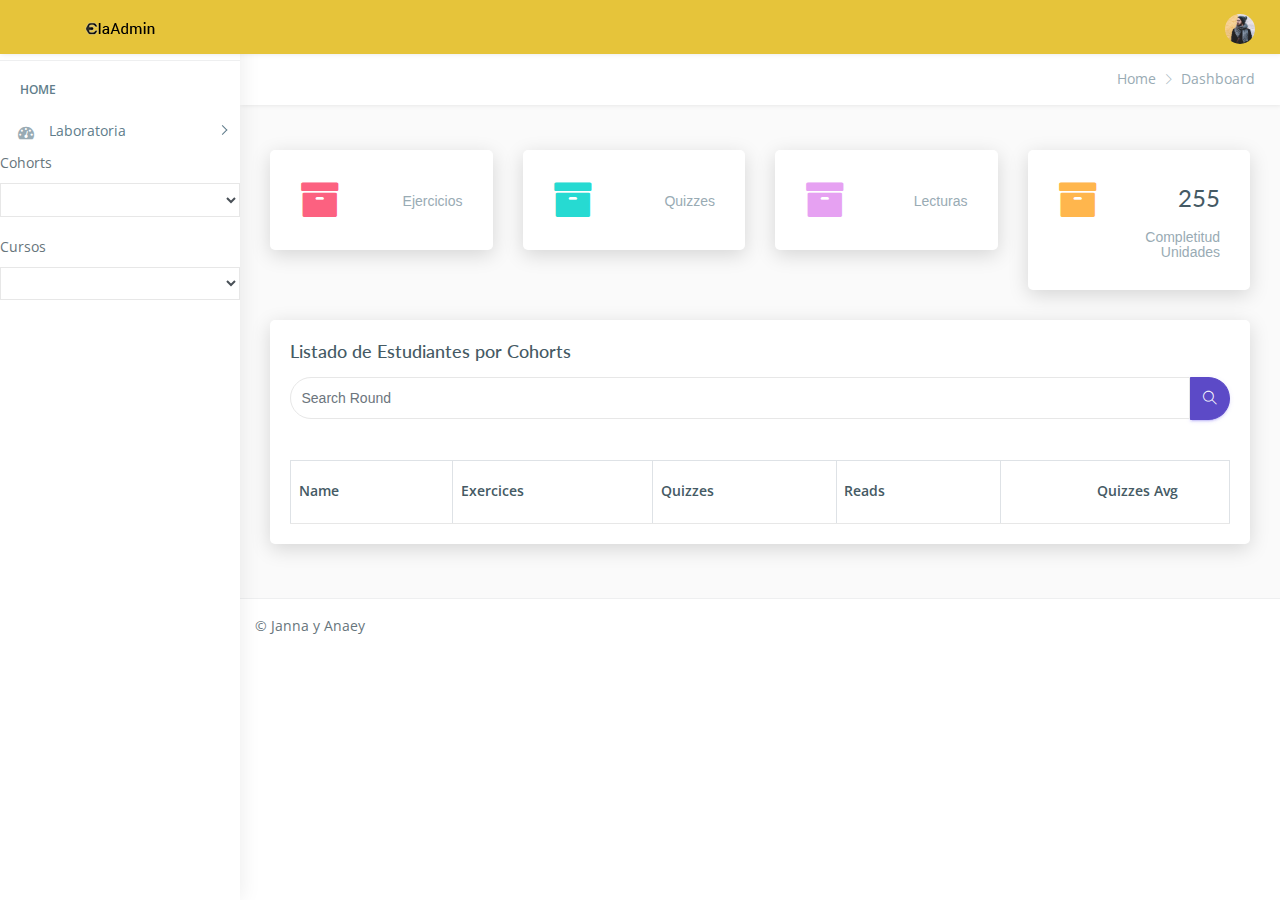
==== commit 059cb99c: "pintando en pantalla el total de ejercicios,reads,quizzes" ====
--- a/src/index.html
+++ b/src/index.html
@@ -161,7 +161,7 @@
                                     </span>
                                 </div>
                                 <div class="media-body media-text-right">
-                                    <h2>56%</h2>
+                                    <h2 id="total1"></h2>
                                     <p class="m-b-0">Ejercicios</p>
                                 </div>
                             </div>
@@ -176,8 +176,8 @@
                                     </span>
                                 </div>
                                 <div class="media-body media-text-right">
-                                    <h2>11%</h2>
-                                    <p class="m-b-0">Quizes</p>
+                                    <h2 id="total3"></h2>
+                                    <p class="m-b-0">Quizzes</p>
                                 </div>
                             </div>
                         </div>
@@ -191,7 +191,7 @@
                                     </span>
                                 </div>
                                 <div class="media-body media-text-right">
-                                    <h2>25%</h2>
+                                    <h2 id="total2"></h2>
                                     <p class="m-b-0">Lecturas</p>
                                 </div>
                             </div>
@@ -214,90 +214,7 @@
                     </div>
                 </div>
                 <!-- *******************************INDICADORES GENERALES POR SEDES  **********************************************-->
-                <div class="row">
-
-                    <div class="col-lg-12">
-                        <div class="card">
-                            <div class="card-title">
-                                <h4>Progreso por Sedes </h4>
-                            </div>
-                            <div class="card-body">
-                                <div class="current-progress">
-                                    <div class="progress-content">
-                                        <div class="row">
-                                            <div class="col-lg-4">
-                                                <div class="progress-text">Lima</div>
-                                            </div>
-                                            <div class="col-lg-8">
-                                                <div class="current-progressbar">
-                                                    <div class="progress">
-                                                        <div class="progress-bar progress-bar-primary w-40" role="progressbar" aria-valuenow="40" aria-valuemin="0" aria-valuemax="100">
-                                                            40%
-                                                        </div>
-                                                    </div>
-                                                </div>
-                                            </div>
-                                        </div>
-                                    </div>
-                                    <div class="progress-content">
-                                        <div class="row">
-                                            <div class="col-lg-4">
-                                                <div class="progress-text">Mèxico</div>
-                                            </div>
-                                            <div class="col-lg-8">
-                                                <div class="current-progressbar">
-                                                    <div class="progress">
-                                                        <div class="progress-bar progress-bar-primary w-60" role="progressbar" aria-valuenow="60" aria-valuemin="0" aria-valuemax="100">
-                                                            60%
-                                                        </div>
-                                                    </div>
-                                                </div>
-                                            </div>
-                                        </div>
-                                    </div>
-                                    <div class="progress-content">
-                                        <div class="row">
-                                            <div class="col-lg-4">
-                                                <div class="progress-text">Sau Paulo</div>
-                                            </div>
-                                            <div class="col-lg-8">
-                                                <div class="current-progressbar">
-                                                    <div class="progress">
-                                                        <div class="progress-bar progress-bar-primary w-70" role="progressbar" aria-valuenow="70" aria-valuemin="0" aria-valuemax="100">
-                                                            70%
-                                                        </div>
-                                                    </div>
-                                                </div>
-                                            </div>
-                                        </div>
-                                    </div>
-                                    <div class="progress-content">
-                                        <div class="row">
-                                            <div class="col-lg-4">
-                                                <div class="progress-text">Chile</div>
-                                            </div>
-                                            <div class="col-lg-8">
-                                                <div class="current-progressbar">
-                                                    <div class="progress">
-                                                        <div class="progress-bar progress-bar-primary w-90" role="progressbar" aria-valuenow="90" aria-valuemin="0" aria-valuemax="100">
-                                                            90%
-                                                        </div>
-                                                        <br>
-                                                    </div>
-                                                </div>
-                                            </div>
-                                        </div>
-                                    </div>
-
-                                </div>
-                            </div>
-                        </div>
-
-                    </div>
-                    <!-- /# column -->
-
-
-                </div>
+             
 
 
 
@@ -373,45 +290,7 @@
 
 
                 <!-- *******************************DATATABLE CURSOS DE ESE COHORTS **********************************************-->
-                <div class="card">
-                    <div class="card-body">
-                        <h4 class="card-title">Listado de Cursos por Cohorts</h4>
-                        <h6 class="card-subtitle"></h6>
-                        <!--********************************************SEARCH ********************************************************************-->
-                        <div class="basic-form">
-                            <form>
-                                <div class="form-group">
-                                    <div class="input-group input-group-rounded">
-                                        <input type="text" placeholder="Search Round" name="Search" class="form-control">
-                                        <span class="input-group-btn">
-                                            <button class="btn btn-primary btn-group-right" type="submit">
-                                                <i class="ti-search"></i>
-                                            </button>
-                                        </span>
-                                    </div>
-                                </div>
-
-
-                            </form>
-                        </div>
-                        <!--********************************************SEARCH ********************************************************************-->
-                        <div class="table-responsive m-t-40">
-                            <table class="table table-bordered table-striped">
-                                <thead>
-                                    <tr>
-                                        <th>Name</th>
-                                        <th>Quizzes</th>
-                                        <th>Reads</th>
-                                        <th>Exercises</th>
-                                        <th>Average Quizzees</th>
-                                    </tr>
-                                </thead>
-                                <tbody>
-                                </tbody>
-                            </table>
-                        </div>
-                    </div>
-                </div>
+               
             </div>
             <footer class="footer"> © Janna y Anaey
             </footer>
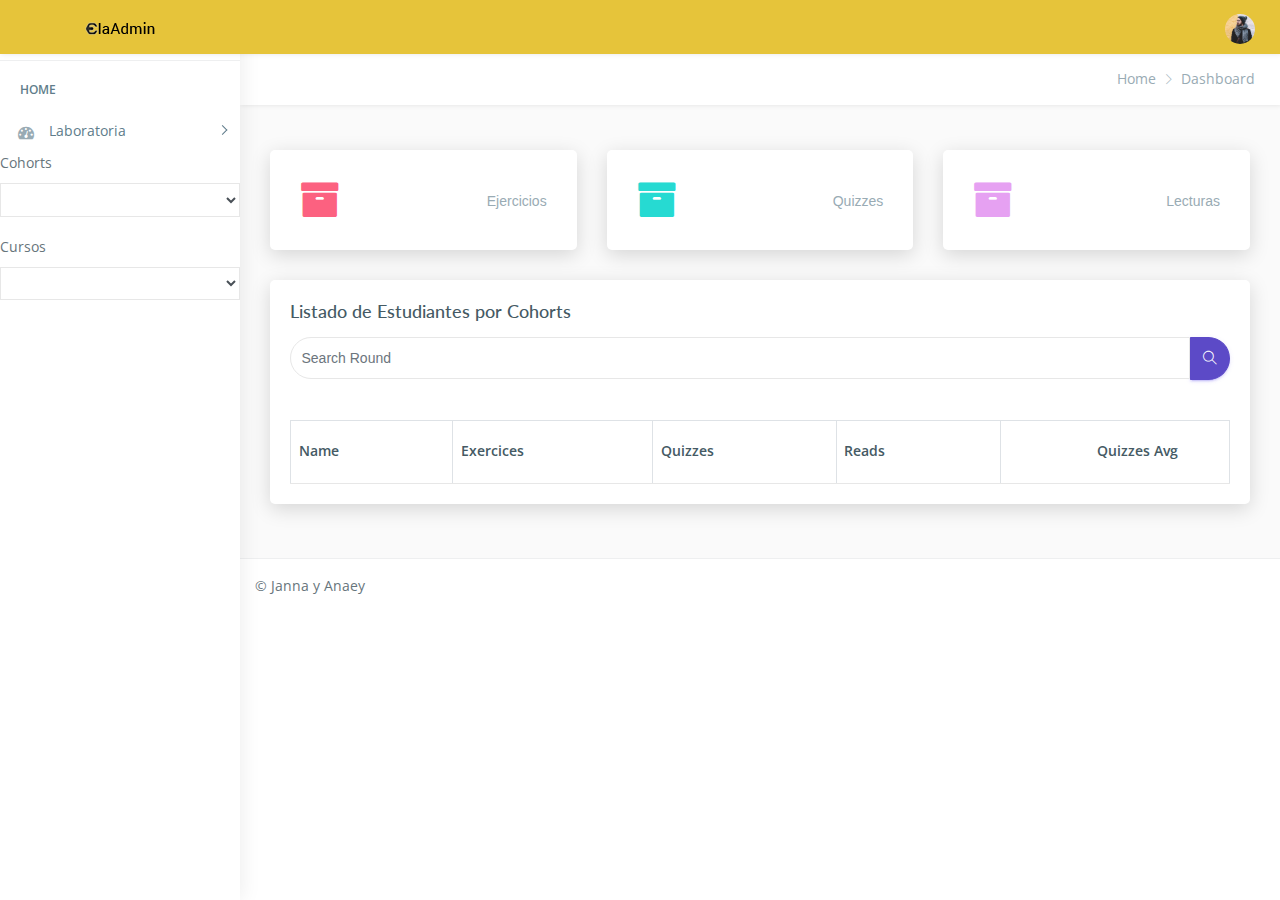
==== commit 46d32292: "pintando en pantalla el total de ejercicios,reads,quizzes col 4" ====
--- a/src/index.html
+++ b/src/index.html
@@ -152,7 +152,7 @@
             <div class="container-fluid">
                 <!-- Start Page Content -->
                 <div class="row">
-                    <div class="col-md-3">
+                    <div class="col-md-4">
                         <div class="card p-30">
                             <div class="media">
                                 <div class="media-left meida media-middle">
@@ -167,7 +167,7 @@
                             </div>
                         </div>
                     </div>
-                    <div class="col-md-3">
+                    <div class="col-md-4">
                         <div class="card p-30">
                             <div class="media">
                                 <div class="media-left meida media-middle">
@@ -182,7 +182,7 @@
                             </div>
                         </div>
                     </div>
-                    <div class="col-md-3">
+                    <div class="col-md-4">
                         <div class="card p-30">
                             <div class="media">
                                 <div class="media-left meida media-middle">
@@ -197,21 +197,7 @@
                             </div>
                         </div>
                     </div>
-                    <div class="col-md-3">
-                        <div class="card p-30">
-                            <div class="media">
-                                <div class="media-left meida media-middle">
-                                    <span>
-                                        <i class="fa fa-archive f-s-40 color-warning"></i>
-                                    </span>
-                                </div>
-                                <div class="media-body media-text-right">
-                                    <h2>255</h2>
-                                    <p class="m-b-0">Completitud Unidades</p>
-                                </div>
-                            </div>
-                        </div>
-                    </div>
+            
                 </div>
                 <!-- *******************************INDICADORES GENERALES POR SEDES  **********************************************-->
              
